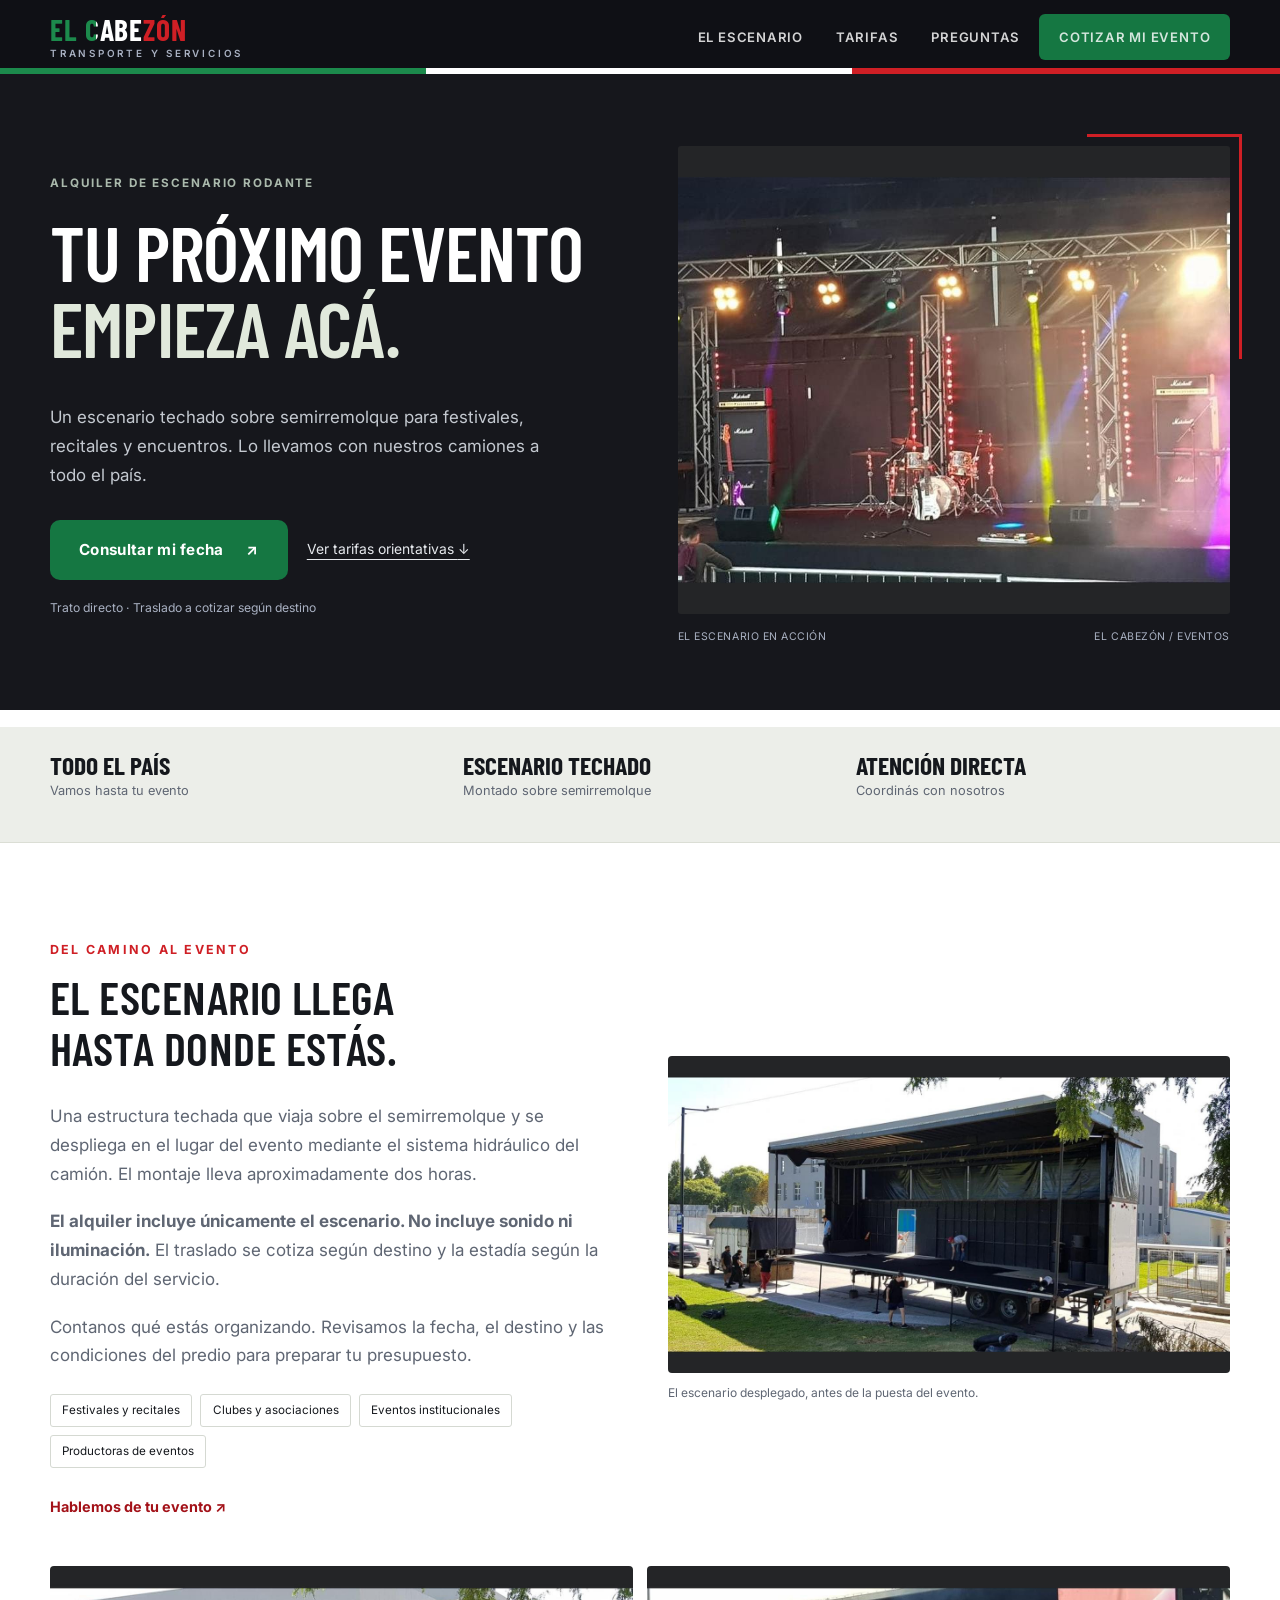
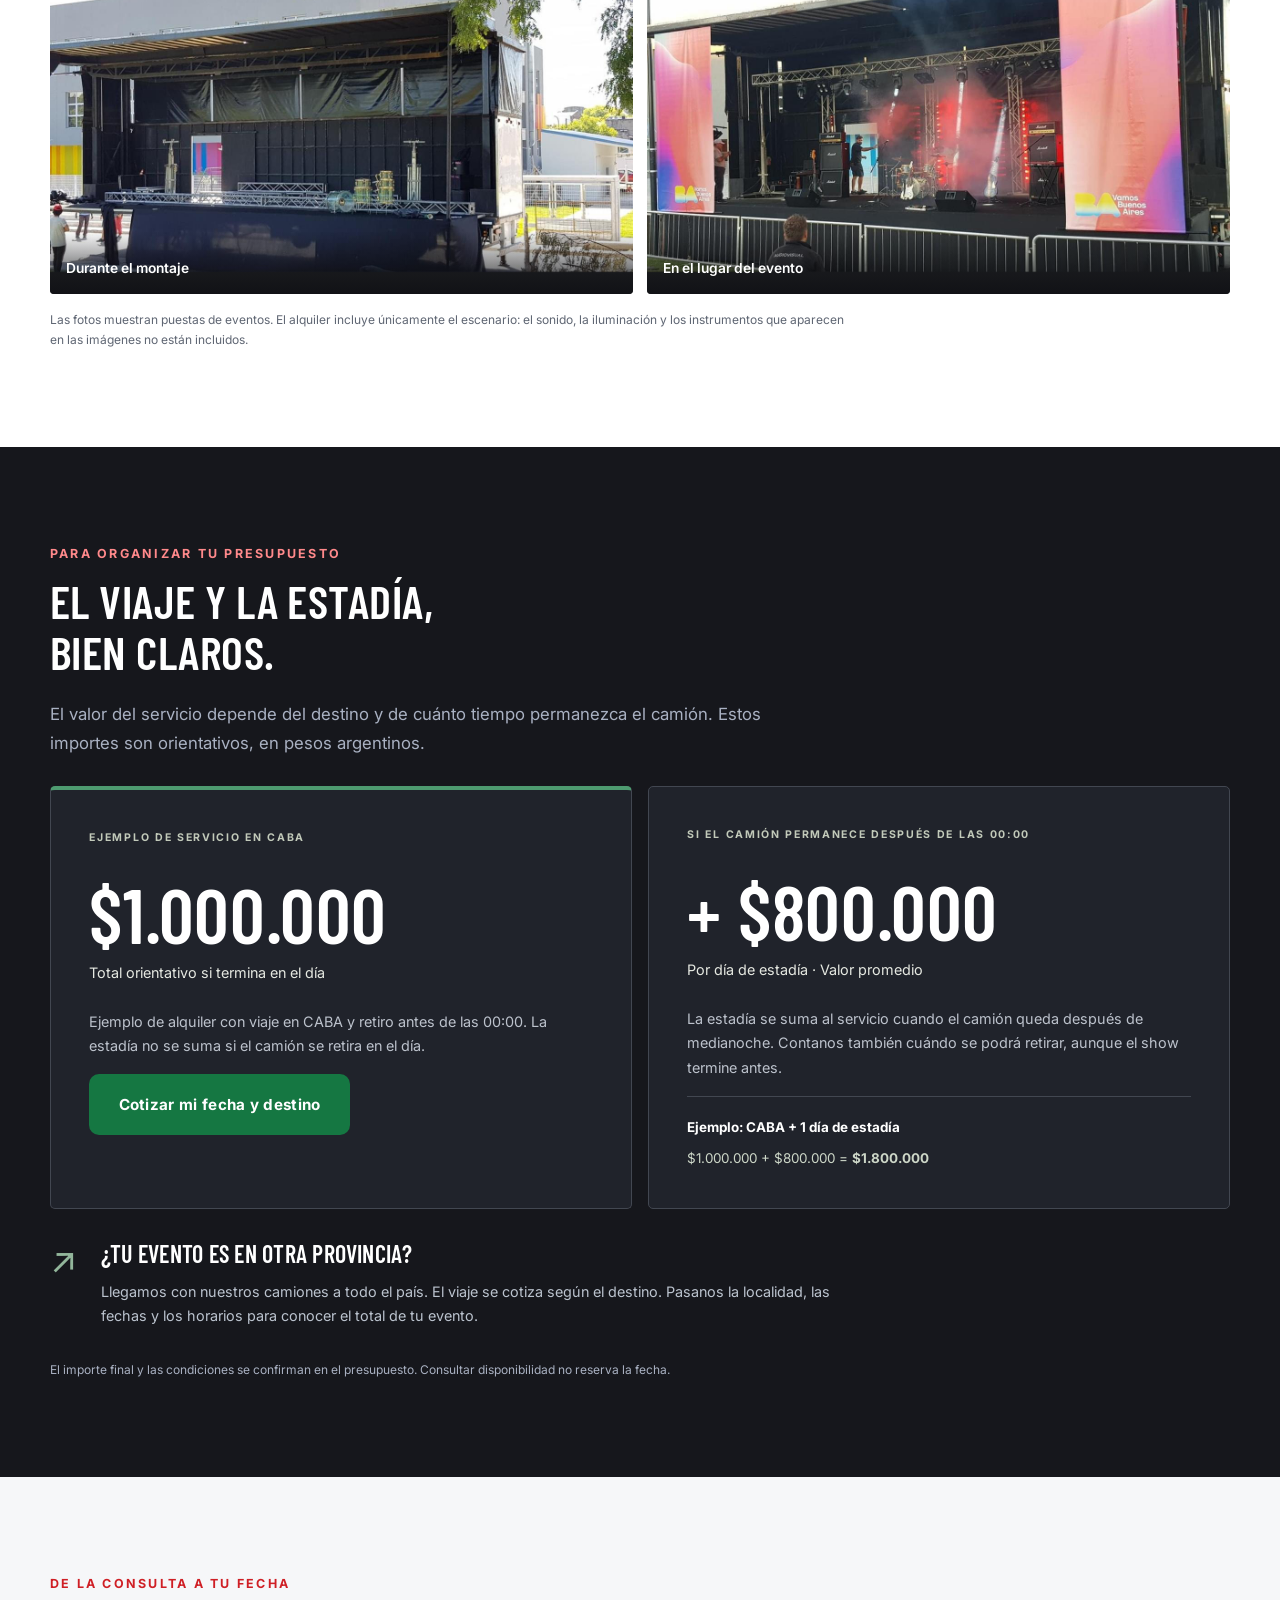
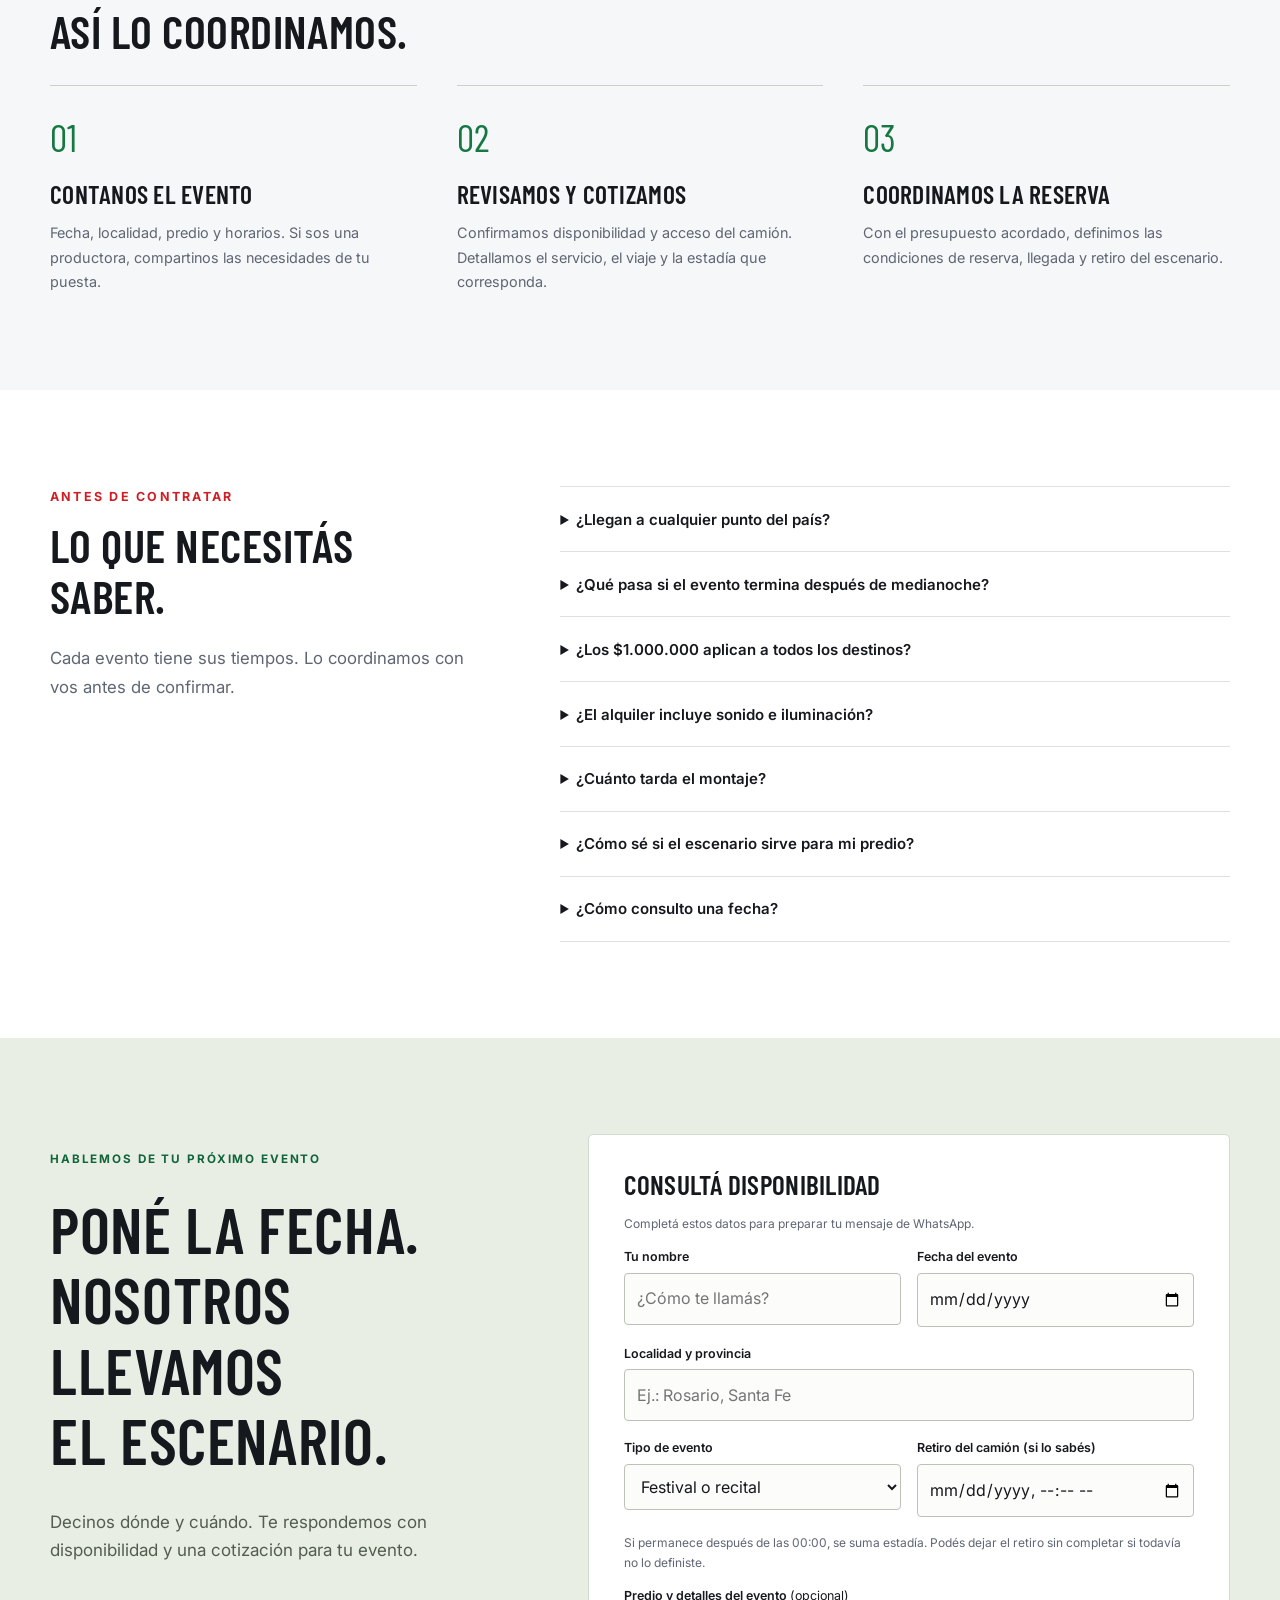
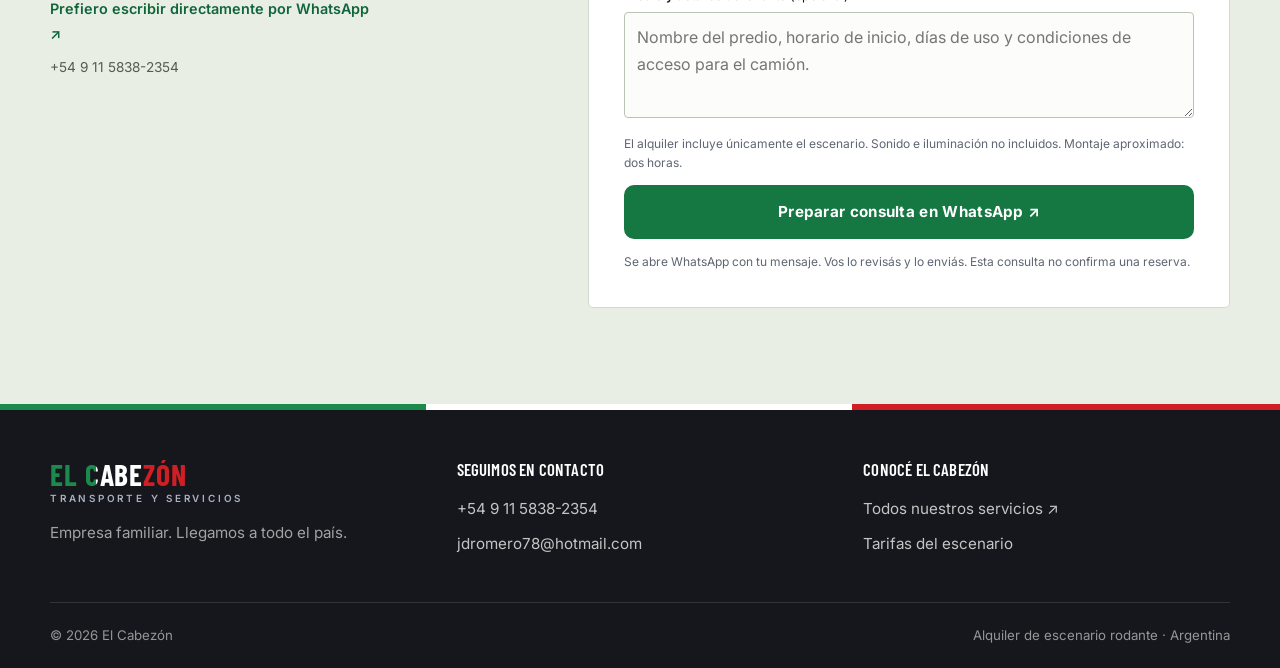
==== alquiler-escenario.html @ f66027d2 "Publica landing de alquiler de escenario y marca para perfiles" ====
<!DOCTYPE html>
<html lang="es-AR">
<head>
    <meta charset="UTF-8">
    <meta name="viewport" content="width=device-width, initial-scale=1">
    <title>Alquiler de escenario rodante para eventos | El Cabezón</title>
    <meta name="description" content="Alquilá un escenario rodante techado para tu evento. Llegamos con nuestros camiones a todo el país. Consultá fechas, traslado y estadía con El Cabezón.">
    <meta name="theme-color" content="#16171c">
    <link rel="canonical" href="https://patriagrande-tech.github.io/elcabezon/alquiler-escenario.html">
    <meta property="og:type" content="website">
    <meta property="og:site_name" content="El Cabezón">
    <meta property="og:title" content="Un escenario para tu próximo evento | El Cabezón">
    <meta property="og:description" content="Escenario rodante techado. Llegamos a todo el país. Consultá disponibilidad y cotizá tu fecha.">
    <meta property="og:url" content="https://patriagrande-tech.github.io/elcabezon/alquiler-escenario.html">
    <meta property="og:image" content="https://patriagrande-tech.github.io/elcabezon/imag/escenario-luces.jpg">
    <meta property="og:image:alt" content="Escenario de El Cabezón montado para un show">
    <meta property="og:locale" content="es_AR">
    <link rel="icon" type="image/svg+xml" href="imag/favicon.svg">
    <link rel="preconnect" href="https://fonts.googleapis.com">
    <link rel="preconnect" href="https://fonts.gstatic.com" crossorigin>
    <link href="https://fonts.googleapis.com/css2?family=Barlow+Condensed:wght@500;600;700&family=Inter:wght@400;600;700&display=swap" rel="stylesheet">
    <link rel="stylesheet" href="css/estilos.css">
    <link rel="stylesheet" href="css/escenario.css">
    <script src="js/sitio.js" defer></script>
    <script src="js/escenario.js" defer></script>
</head>
<body class="landing-escenario">
<a class="saltar" href="#contenido">Saltar al contenido</a>
<header class="cabecera">
    <div class="contenedor">
        <a class="logo" href="index.html" aria-label="El Cabezón, inicio">
            <span class="marca">El Cabez<span>ó</span>n</span>
            <span class="rubro">Transporte y servicios</span>
        </a>
        <button class="hamburguesa" type="button" aria-label="Abrir menú" aria-expanded="false" aria-controls="navegacion"><span></span><span></span><span></span></button>
        <nav class="nav" id="navegacion" aria-label="Navegación del escenario">
            <a href="#escenario">El escenario</a>
            <a href="#tarifas">Tarifas</a>
            <a href="#preguntas">Preguntas</a>
            <a class="boton boton--verde" href="#cotizar">Cotizar mi evento</a>
        </nav>
    </div>
</header>
<main id="contenido">
    <section class="escenario-hero">
        <div class="contenedor hero-grilla">
            <div class="hero-texto">
                <span class="etiqueta">Alquiler de escenario rodante</span>
                <h1>Tu próximo evento<br><em>empieza acá.</em></h1>
                <p class="hero-bajada">Un escenario techado sobre semirremolque para festivales, recitales y encuentros. Lo llevamos con nuestros camiones a todo el país.</p>
                <div class="hero-acciones">
                    <a class="boton boton--verde" href="#cotizar">Consultar mi fecha <span aria-hidden="true">↗</span></a>
                    <a class="enlace-claro" href="#tarifas">Ver tarifas orientativas <span aria-hidden="true">↓</span></a>
                </div>
                <p class="hero-nota">Trato directo · Traslado a cotizar según destino</p>
            </div>
            <figure class="hero-foto">
                <img src="imag/escenario-luces.jpg" width="1280" height="720" alt="Escenario de El Cabezón con la puesta de luces e instrumentos de un evento" fetchpriority="high">
                <figcaption><span>El escenario en acción</span><span>El Cabezón / Eventos</span></figcaption>
            </figure>
        </div>
    </section>
    <div class="banda-datos">
        <ul class="contenedor"><li><strong>Todo el país</strong><span>Vamos hasta tu evento</span></li><li><strong>Escenario techado</strong><span>Montado sobre semirremolque</span></li><li><strong>Atención directa</strong><span>Coordinás con nosotros</span></li></ul>
    </div>

    <section class="seccion" id="escenario">
        <div class="contenedor">
            <div class="dos_columnas">
                <div class="texto_largo">
                    <div class="encabezado_seccion"><span class="volanta">Del camino al evento</span><h2>El escenario llega<br>hasta donde estás.</h2></div>
                    <p>Una estructura techada que viaja sobre el semirremolque y se despliega en el lugar del evento mediante el sistema hidráulico del camión. El montaje lleva aproximadamente dos horas.</p>
                    <p><strong>El alquiler incluye únicamente el escenario. No incluye sonido ni iluminación.</strong> El traslado se cotiza según destino y la estadía según la duración del servicio.</p>
                    <p>Contanos qué estás organizando. Revisamos la fecha, el destino y las condiciones del predio para preparar tu presupuesto.</p>
                    <ul class="usos" aria-label="Tipos de eventos"><li>Festivales y recitales</li><li>Clubes y asociaciones</li><li>Eventos institucionales</li><li>Productoras de eventos</li></ul>
                    <a class="enlace-texto" href="#cotizar">Hablemos de tu evento <span aria-hidden="true">↗</span></a>
                </div>
                <figure class="foto-despliegue"><img src="imag/escenario-despliegue.jpg" width="1280" height="720" loading="lazy" alt="Semirremolque desplegado como escenario techado en un predio"><figcaption>El escenario desplegado, antes de la puesta del evento.</figcaption></figure>
            </div>
            <div class="galeria galeria-escenario">
                <figure><img src="imag/escenario-montado.jpg" width="1280" height="720" loading="lazy" alt="Montaje del escenario rodante en un predio"><figcaption>Durante el montaje</figcaption></figure>
                <figure><img src="imag/escenario-evento.jpg" width="1280" height="720" loading="lazy" alt="Escenario de El Cabezón en un evento"><figcaption>En el lugar del evento</figcaption></figure>
            </div>
            <p class="nota-fotos">Las fotos muestran puestas de eventos. El alquiler incluye únicamente el escenario: el sonido, la iluminación y los instrumentos que aparecen en las imágenes no están incluidos.</p>
        </div>
    </section>

    <section class="seccion seccion--oscura" id="tarifas">
        <div class="contenedor">
            <div class="encabezado_seccion"><span class="volanta">Para organizar tu presupuesto</span><h2>El viaje y la estadía,<br>bien claros.</h2><p>El valor del servicio depende del destino y de cuánto tiempo permanezca el camión. Estos importes son orientativos, en pesos argentinos.</p></div>
            <div class="tarifas-grilla">
                <article class="tarifa tarifa-principal">
                    <span class="etiqueta">Ejemplo de servicio en CABA</span><h3 class="precio">$1.000.000</h3><p class="precio-unidad">Total orientativo si termina en el día</p>
                    <p>Ejemplo de alquiler con viaje en CABA y retiro antes de las 00:00. La estadía no se suma si el camión se retira en el día.</p>
                    <a class="boton boton--verde" href="#cotizar">Cotizar mi fecha y destino</a>
                </article>
                <article class="tarifa">
                    <span class="etiqueta">Si el camión permanece después de las 00:00</span><h3 class="precio">+ $800.000</h3><p class="precio-unidad">Por día de estadía · Valor promedio</p>
                    <p>La estadía se suma al servicio cuando el camión queda después de medianoche. Contanos también cuándo se podrá retirar, aunque el show termine antes.</p>
                    <div class="ejemplo-precio"><strong>Ejemplo: CABA + 1 día de estadía</strong><span>$1.000.000 + $800.000 = <b>$1.800.000</b></span></div>
                </article>
            </div>
            <div class="nota-destino"><span class="numero-ruta" aria-hidden="true">↗</span><div><h3>¿Tu evento es en otra provincia?</h3><p>Llegamos con nuestros camiones a todo el país. El viaje se cotiza según el destino. Pasanos la localidad, las fechas y los horarios para conocer el total de tu evento.</p></div></div>
            <p class="nota-tarifa">El importe final y las condiciones se confirman en el presupuesto. Consultar disponibilidad no reserva la fecha.</p>
        </div>
    </section>

    <section class="seccion seccion--gris">
        <div class="contenedor">
            <div class="encabezado_seccion"><span class="volanta">De la consulta a tu fecha</span><h2>Así lo coordinamos.</h2></div>
            <ol class="pasos"><li><span aria-hidden="true">01</span><h3>Contanos el evento</h3><p>Fecha, localidad, predio y horarios. Si sos una productora, compartinos las necesidades de tu puesta.</p></li><li><span aria-hidden="true">02</span><h3>Revisamos y cotizamos</h3><p>Confirmamos disponibilidad y acceso del camión. Detallamos el servicio, el viaje y la estadía que corresponda.</p></li><li><span aria-hidden="true">03</span><h3>Coordinamos la reserva</h3><p>Con el presupuesto acordado, definimos las condiciones de reserva, llegada y retiro del escenario.</p></li></ol>
        </div>
    </section>

    <section class="seccion" id="preguntas">
        <div class="contenedor preguntas-grilla">
            <div class="encabezado_seccion"><span class="volanta">Antes de contratar</span><h2>Lo que necesitás<br>saber.</h2><p>Cada evento tiene sus tiempos. Lo coordinamos con vos antes de confirmar.</p></div>
            <div class="preguntas">
                <details><summary>¿Llegan a cualquier punto del país?</summary><p>Sí, trasladamos el escenario con nuestros camiones a todo el país. Cotizamos el viaje según el destino y revisamos el acceso y el espacio disponible en el predio.</p></details>
                <details><summary>¿Qué pasa si el evento termina después de medianoche?</summary><p>Si el camión permanece después de las 00:00, se suma estadía: el valor promedio es de $800.000 por día. Para cotizar tomamos en cuenta cuándo podrá retirarse el camión, además del horario del evento.</p></details>
                <details><summary>¿Los $1.000.000 aplican a todos los destinos?</summary><p>No. Es un ejemplo orientativo del servicio total en CABA, si termina en el día. Para otros destinos cotizamos el viaje. El importe final se confirma para cada evento.</p></details>
                <details><summary>¿El alquiler incluye sonido e iluminación?</summary><p>No. El alquiler incluye únicamente el escenario. El sonido y la iluminación deben ser provistos por la organización del evento o por sus proveedores.</p></details>
                <details><summary>¿Cuánto tarda el montaje?</summary><p>Aproximadamente dos horas. El escenario se despliega mediante el sistema hidráulico del camión. Coordinamos el horario de llegada para contar con ese tiempo antes del evento.</p></details>
                <details><summary>¿Cómo sé si el escenario sirve para mi predio?</summary><p>Envianos la ubicación, fotos del acceso y el espacio disponible. Consultanos las medidas y los requisitos técnicos para revisar juntos si se adapta a tu evento.</p></details>
                <details><summary>¿Cómo consulto una fecha?</summary><p>Completá los datos de abajo o escribinos por WhatsApp. Revisamos disponibilidad y te pasamos un presupuesto. La reserva y sus condiciones se coordinan directamente con nosotros.</p></details>
            </div>
        </div>
    </section>

    <section class="seccion consulta-seccion" id="cotizar">
        <div class="contenedor consulta-grilla">
            <div class="consulta-texto"><span class="etiqueta">Hablemos de tu próximo evento</span><h2>Poné la fecha.<br>Nosotros llevamos<br>el escenario.</h2><p>Decinos dónde y cuándo. Te respondemos con disponibilidad y una cotización para tu evento.</p><a class="contacto-directo" href="https://wa.me/5491158382354?text=Hola%2C%20quiero%20cotizar%20el%20escenario%20rodante.%20Mi%20evento%20es%20en%3A%20%0AFecha%3A%20%0AHorario%20de%20retiro%3A%20" target="_blank" rel="noopener">Prefiero escribir directamente por WhatsApp ↗</a><a class="telefono-directo" href="tel:+5491158382354">+54 9 11 5838-2354</a></div>
            <form class="consulta-form" id="consulta-escenario" action="https://wa.me/5491158382354" method="get" target="_blank" rel="noopener">
                <h3>Consultá disponibilidad</h3><p class="ayuda-form">Completá estos datos para preparar tu mensaje de WhatsApp.</p>
                <div class="form-filas"><label>Tu nombre<input name="nombre" autocomplete="name" maxlength="100" required placeholder="¿Cómo te llamás?"></label><label>Fecha del evento<input type="date" name="fecha" required></label></div>
                <label>Localidad y provincia<input name="lugar" autocomplete="off" maxlength="180" required placeholder="Ej.: Rosario, Santa Fe"></label>
                <div class="form-filas"><label>Tipo de evento<select name="tipo"><option>Festival o recital</option><option>Evento de club o asociación</option><option>Evento institucional</option><option>Producción para un cliente</option><option>Otro evento</option></select></label><label>Retiro del camión (si lo sabés)<input type="datetime-local" name="retiro" aria-describedby="ayuda-retiro"></label></div>
                <p class="ayuda-form" id="ayuda-retiro">Si permanece después de las 00:00, se suma estadía. Podés dejar el retiro sin completar si todavía no lo definiste.</p>
                <label>Predio y detalles del evento <span class="opcional">(opcional)</span><textarea name="detalle" rows="3" maxlength="1500" placeholder="Nombre del predio, horario de inicio, días de uso y condiciones de acceso para el camión."></textarea></label>
                <p class="ayuda-form">El alquiler incluye únicamente el escenario. Sonido e iluminación no incluidos. Montaje aproximado: dos horas.</p>
                <button class="boton boton--verde" type="submit">Preparar consulta en WhatsApp ↗</button>
                <p class="nota-envio">Se abre WhatsApp con tu mensaje. Vos lo revisás y lo enviás. Esta consulta no confirma una reserva.</p>
                <noscript><p>Para preparar el mensaje necesitás JavaScript. También podés <a href="https://wa.me/5491158382354">escribirnos directamente por WhatsApp</a>.</p></noscript>
            </form>
        </div>
    </section>
</main>
<footer class="pie"><div class="contenedor"><div class="pie_grilla"><div><a class="logo" href="index.html"><span class="marca">El Cabez<span>ó</span>n</span><span class="rubro">Transporte y servicios</span></a><p>Empresa familiar. Llegamos a todo el país.</p></div><div><h4>Seguimos en contacto</h4><ul><li><a href="tel:+5491158382354">+54 9 11 5838-2354</a></li><li><a href="mailto:jdromero78@hotmail.com">jdromero78@hotmail.com</a></li></ul></div><div><h4>Conocé El Cabezón</h4><ul><li><a href="index.html">Todos nuestros servicios ↗</a></li><li><a href="#tarifas">Tarifas del escenario</a></li></ul></div></div><div class="pie_barra"><span>© 2026 El Cabezón</span><span>Alquiler de escenario rodante · Argentina</span></div></div></footer>
<a class="consulta-movil" href="#cotizar">Consultar fecha y presupuesto <span aria-hidden="true">↗</span></a>
</body>
</html>
---- css/estilos.css ----
/* ===========================================================================
   EL CABEZÓN - Sistema de diseño
   Basado en el de El Lucero del Sur, con identidad propia: los colores del
   auto con el que los tíos corrían en el Turismo Carretera — rojo, blanco y
   verde — sobre carbón/asfalto. La franja tricolor es el guiño a la livery.
   Escrito mobile-first: lo que ves primero es lo que se ve en el celular.
   =========================================================================== */

:root {
    --carbon-900: #16171c;
    --carbon-800: #1f212a;
    --carbon-700: #2c2f3b;

    --rojo:     #cf1f25;
    --rojo-osc: #a31219;
    --verde:     #1c8a4c;
    --verde-osc: #10653a;

    --gris-050: #f6f7f9;
    --gris-100: #e9ebee;
    --gris-300: #c4c9d0;
    --gris-600: #5f6673;
    --gris-900: #15181d;

    --claro-300: #a9b1c2;   /* texto secundario sobre fondo oscuro */
    --blanco: #ffffff;

    --ancho: 1180px;
    --radio: 10px;
    --sombra: 0 10px 30px rgba(15, 16, 20, 0.12);
    --sombra-fuerte: 0 18px 50px rgba(15, 16, 20, 0.28);

    --header-alto: 74px;

    /* Como la livery del auto: verde a la izquierda, blanco al medio, rojo a la derecha */
    --tricolor: linear-gradient(90deg, var(--verde) 0 33.3%, var(--blanco) 33.3% 66.6%, var(--rojo) 66.6% 100%);
    /* La misma livery para barras verticales: verde arriba, rojo abajo */
    --tricolor-vert: linear-gradient(180deg, var(--verde) 0 33.3%, var(--blanco) 33.3% 66.6%, var(--rojo) 66.6% 100%);

    --titulo: "Barlow Condensed", "Arial Narrow", Impact, sans-serif;
    --texto: "Inter", "Segoe UI", Roboto, "Helvetica Neue", Arial, sans-serif;
}

*, *::before, *::after { box-sizing: border-box; }

html { scroll-behavior: smooth; }

body {
    margin: 0;
    font-family: var(--texto);
    font-size: 17px;
    line-height: 1.7;
    color: var(--gris-900);
    background: var(--blanco);
    -webkit-font-smoothing: antialiased;
    overflow-x: hidden;
}

img { max-width: 100%; height: auto; display: block; }

a { color: var(--rojo-osc); text-decoration: none; }
a:hover { color: var(--rojo); }

h1, h2, h3, h4 {
    font-family: var(--titulo);
    font-weight: 600;
    line-height: 1.1;
    letter-spacing: 0.01em;
    margin: 0 0 0.5em 0;
    text-transform: uppercase;
}
h1 { font-size: clamp(2.4rem, 7vw, 4.2rem); }
h2 { font-size: clamp(1.9rem, 4.5vw, 2.9rem); }
h3 { font-size: clamp(1.3rem, 2.6vw, 1.6rem); }

p { margin: 0 0 1.1em 0; }

/* --- Utilidades ----------------------------------------------------------- */

.contenedor {
    width: min(100% - 2.5rem, var(--ancho));
    margin-inline: auto;
}

.seccion { padding: clamp(3.5rem, 8vw, 6rem) 0; }
.seccion--gris   { background: var(--gris-050); }
.seccion--oscura { background: var(--carbon-900); color: var(--blanco); }
.seccion--oscura h2, .seccion--oscura h3 { color: var(--blanco); }

.encabezado_seccion { max-width: 720px; margin-bottom: 2.8rem; }
.encabezado_seccion .volanta {
    display: block;
    font-family: var(--texto);
    font-size: 0.78rem;
    font-weight: 700;
    letter-spacing: 0.18em;
    text-transform: uppercase;
    color: var(--rojo);
    margin-bottom: 0.7rem;
}
.encabezado_seccion p { color: var(--gris-600); font-size: 1.05rem; margin-bottom: 0; }
.seccion--oscura .encabezado_seccion p { color: var(--claro-300); }

/* --- Botones -------------------------------------------------------------- */

.boton {
    display: inline-flex;
    align-items: center;
    justify-content: center;
    gap: 0.5rem;
    padding: 0.95rem 1.7rem;
    border: 2px solid transparent;
    border-radius: var(--radio);
    font-family: var(--texto);
    font-size: 0.95rem;
    font-weight: 700;
    letter-spacing: 0.02em;
    cursor: pointer;
    transition: transform 0.15s ease, background-color 0.15s ease, color 0.15s ease;
}
.boton:hover { transform: translateY(-2px); }
.boton--rojo { background: var(--rojo); color: var(--blanco); }
.boton--rojo:hover { background: var(--rojo-osc); color: var(--blanco); }
.boton--verde { background: var(--verde); color: var(--blanco); }
.boton--verde:hover { background: var(--verde-osc); color: var(--blanco); }
.boton--linea { border-color: currentColor; color: var(--blanco); }
.boton--linea:hover { background: rgba(255, 255, 255, 0.14); color: var(--blanco); }
.boton svg { width: 20px; height: 20px; fill: currentColor; }

/* ===========================================================================
   CABECERA
   =========================================================================== */

.cabecera {
    position: fixed;
    inset: 0 0 auto 0;
    z-index: 100;
    height: var(--header-alto);
    display: flex;
    align-items: center;
    background: rgba(15, 16, 20, 0.85);
    backdrop-filter: blur(10px);
    transition: background-color 0.25s ease;
}
/* La franja tricolor de la livery del TC, bien abajo de la cabecera */
.cabecera::after {
    content: "";
    position: absolute;
    inset: auto 0 0 0;
    height: 6px;
    background: var(--tricolor);
}
.cabecera.solida { background: var(--carbon-900); }

.cabecera .contenedor {
    display: flex;
    align-items: center;
    justify-content: space-between;
    gap: 1rem;
}

/* Logo tipografico: hasta que haya un logo de verdad, la marca es texto */
.logo {
    display: flex;
    flex-direction: column;
    /* Sin esto, la marca se estira al ancho del rotulo de abajo y el
       degradado tricolor queda corrido respecto de las letras */
    align-items: flex-start;
    line-height: 1;
}
.logo .marca {
    font-family: var(--titulo);
    font-size: 1.85rem;
    font-weight: 700;
    letter-spacing: 0.03em;
    text-transform: uppercase;
    color: var(--blanco);
}
.logo .marca span { color: var(--verde); }
/* La marca pintada con la livery, igual que el titulo de la portada */
@supports ((-webkit-background-clip: text) or (background-clip: text)) {
    .logo .marca {
        display: inline-block;
        background: var(--tricolor);
        -webkit-background-clip: text;
        background-clip: text;
        color: transparent;
    }
    .logo .marca span { color: inherit; }
}
.logo .rubro {
    font-size: 0.62rem;
    font-weight: 600;
    letter-spacing: 0.28em;
    text-transform: uppercase;
    color: var(--claro-300);
    margin-top: 0.3rem;
}

.nav { display: flex; align-items: center; gap: 0.35rem; }
.nav a {
    padding: 0.55rem 0.85rem;
    border-radius: 6px;
    font-size: 0.82rem;
    font-weight: 600;
    letter-spacing: 0.06em;
    text-transform: uppercase;
    color: rgba(255, 255, 255, 0.82);
    white-space: nowrap;
}
.nav a:hover { color: var(--blanco); background: rgba(255, 255, 255, 0.1); }
.nav .boton { padding: 0.6rem 1.1rem; font-size: 0.82rem; }

.hamburguesa {
    display: grid;
    place-content: center;
    gap: 5px;
    width: 44px;
    height: 44px;
    padding: 0;
    background: transparent;
    border: 1px solid rgba(255, 255, 255, 0.35);
    border-radius: 8px;
    cursor: pointer;
}
.hamburguesa span {
    display: block;
    width: 20px;
    height: 2px;
    background: var(--blanco);
    transition: transform 0.2s ease, opacity 0.2s ease;
}
.hamburguesa[aria-expanded="true"] span:nth-child(1) { transform: translateY(7px) rotate(45deg); }
.hamburguesa[aria-expanded="true"] span:nth-child(2) { opacity: 0; }
.hamburguesa[aria-expanded="true"] span:nth-child(3) { transform: translateY(-7px) rotate(-45deg); }

/* Menu desplegado en celular */
@media (max-width: 900px) {
    .nav {
        position: fixed;
        inset: var(--header-alto) 0 auto 0;
        flex-direction: column;
        align-items: stretch;
        gap: 0;
        padding: 1rem 1.25rem 1.6rem;
        background: var(--carbon-900);
        border-bottom: 1px solid rgba(255, 255, 255, 0.1);
        transform: translateY(-120%);
        transition: transform 0.28s ease;
    }
    .nav.abierto { transform: translateY(0); }
    .nav a { padding: 0.9rem 0.6rem; font-size: 0.95rem; border-bottom: 1px solid rgba(255, 255, 255, 0.08); }
    .nav .boton { margin-top: 1rem; }
}
@media (min-width: 901px) {
    .hamburguesa { display: none; }
}

/* ===========================================================================
   PORTADA
   =========================================================================== */

.portada {
    position: relative;
    min-height: min(88vh, 780px);
    display: flex;
    align-items: center;
    padding-top: calc(var(--header-alto) + 3rem);
    padding-bottom: 3.5rem;
    background: var(--carbon-900) center / cover no-repeat;
    color: var(--blanco);
    isolation: isolate;
}
.portada::after {
    content: "";
    position: absolute;
    inset: 0;
    z-index: -1;
    background: linear-gradient(
        100deg,
        rgba(15, 16, 20, 0.82) 0%,
        rgba(15, 16, 20, 0.5) 45%,
        rgba(15, 16, 20, 0.2) 100%);
}

/* Portada general de marca: sin foto de un servicio puntual, para que ningun
   rubro se coma a los otros. Fondo asfalto y tipografia grande. */
.portada--marca {
    min-height: 0;
    padding-top: calc(var(--header-alto) + 2.5rem);
    padding-bottom: clamp(3rem, 6vw, 4.5rem);
    background: linear-gradient(160deg, var(--carbon-700), var(--carbon-900) 65%);
    text-align: center;
}
/* El tridente de fotos adentro de la portada: las fotos pesan mas que el nombre */
.portada--marca .grilla_servicios {
    margin-top: clamp(2.2rem, 4.5vw, 3rem);
    text-align: left;
}
.portada--marca .servicio { min-height: 300px; }
.portada--marca::after { content: none; }
.portada--marca .volanta {
    display: block;
    font-size: 0.82rem;
    font-weight: 700;
    letter-spacing: 0.24em;
    text-transform: uppercase;
    color: var(--claro-300);
    margin-bottom: 0.7rem;
}
.portada--marca h1 {
    font-size: clamp(2.6rem, 7vw, 4.2rem);
    color: var(--blanco);
    margin-bottom: 0.4rem;
}
/* El titulo es un eslogan en blanco: la marca tricolor vive en la cabecera
   y no se repite aca (a Federico le resultaba repetitivo) */
.portada--marca h1 { max-width: 18ch; margin-inline: auto; }
.portada--marca .bajada {
    max-width: 56ch;
    margin: 0 auto 1.6rem;
    font-size: clamp(1rem, 2.2vw, 1.2rem);
    color: var(--claro-300);
}
.portada--marca .acciones { display: flex; flex-wrap: wrap; justify-content: center; gap: 0.9rem; }

/* --- Tarjetas de servicios (la home general) ------------------------------ */

.grilla_servicios {
    display: grid;
    grid-template-columns: repeat(auto-fit, minmax(260px, 1fr));
    gap: 1.4rem;
}
.servicio {
    position: relative;
    display: block;
    min-height: 340px;
    border-radius: var(--radio);
    overflow: hidden;
    background: var(--carbon-800) center / cover no-repeat;
    color: var(--blanco);
    box-shadow: var(--sombra);
}
.servicio::after {
    content: "";
    position: absolute;
    inset: 0;
    background: linear-gradient(to top, rgba(15, 16, 20, 0.94) 12%, rgba(15, 16, 20, 0.15) 75%);
    transition: background 0.25s ease;
}
.servicio:hover::after {
    background: linear-gradient(to top, rgba(15, 16, 20, 0.97) 25%, rgba(44, 47, 59, 0.45) 100%);
}
.servicio .texto {
    position: absolute;
    inset: auto 0 0 0;
    z-index: 2;
    padding: 1.4rem 1.5rem;
}
.servicio h3 { margin-bottom: 0.25rem; color: var(--blanco); }
.servicio p {
    margin: 0 0 0.6rem;
    font-size: 0.92rem;
    line-height: 1.5;
    color: rgba(255, 255, 255, 0.82);
}
.servicio .accion { font-size: 0.88rem; font-weight: 700; color: var(--blanco); }
/* La barra lateral tricolor, como la livery, aparece al pasar el mouse */
.servicio .marca_lateral {
    position: absolute;
    left: 0;
    top: 0;
    bottom: 0;
    width: 5px;
    z-index: 2;
    background: var(--tricolor-vert);
    transform: scaleY(0);
    transform-origin: bottom;
    transition: transform 0.28s ease;
}
.servicio:hover .marca_lateral { transform: scaleY(1); }

/* Panel blanco con tipografia oscura, para que el texto no pelee con la foto */
.panel {
    position: relative;
    overflow: hidden;
    max-width: 640px;
    padding: clamp(1.8rem, 4vw, 2.8rem);
    background: rgba(255, 255, 255, 0.96);
    border-radius: var(--radio);
    box-shadow: var(--sombra-fuerte);
    color: var(--gris-900);
}
.panel::before {
    content: "";
    position: absolute;
    inset: 0 0 auto 0;
    height: 6px;
    background: var(--tricolor);
}
.panel .volanta {
    display: block;
    font-size: 0.78rem;
    font-weight: 700;
    letter-spacing: 0.2em;
    text-transform: uppercase;
    color: var(--rojo);
    margin-bottom: 0.8rem;
}
.panel h1 { color: var(--carbon-900); margin-bottom: 0.6rem; }
.panel .bajada { color: var(--gris-600); margin-bottom: 1.8rem; font-size: clamp(1rem, 2.2vw, 1.15rem); }
.panel .acciones { display: flex; flex-wrap: wrap; gap: 0.9rem; }

/* --- Barra de servicios (debajo de la portada) ---------------------------- */

.cifras {
    background: var(--blanco);
    border-bottom: 1px solid var(--gris-100);
}
.cifras ul {
    display: grid;
    grid-template-columns: 1fr;
    list-style: none;
    margin: 0;
    padding: 0;
}
.cifras li {
    padding: 1.9rem 1rem;
    text-align: center;
    border-bottom: 1px solid var(--gris-100);
}
.cifras li:last-child { border-bottom: 0; }
.cifras .dato {
    display: block;
    font-family: var(--titulo);
    font-size: clamp(1.7rem, 4vw, 2.4rem);
    line-height: 1.1;
    text-transform: uppercase;
    color: var(--carbon-700);
}
.cifras .rotulo {
    display: block;
    margin-top: 0.45rem;
    font-size: 0.78rem;
    font-weight: 600;
    letter-spacing: 0.12em;
    text-transform: uppercase;
    color: var(--gris-600);
}
@media (min-width: 720px) {
    .cifras ul { grid-template-columns: repeat(3, 1fr); }
    .cifras li { border-bottom: 0; border-right: 1px solid var(--gris-100); }
    .cifras li:last-child { border-right: 0; }
}

/* ===========================================================================
   BLOQUES DE CONTENIDO
   =========================================================================== */

.dos_columnas {
    display: grid;
    gap: clamp(2rem, 5vw, 3.5rem);
    align-items: center;
}
@media (min-width: 860px) {
    .dos_columnas { grid-template-columns: 1fr 1fr; }
    .dos_columnas--texto_derecha .figura { order: -1; }
}
.dos_columnas .figura {
    border-radius: var(--radio);
    overflow: hidden;
    box-shadow: var(--sombra);
}
.dos_columnas .figura img { width: 100%; height: 100%; object-fit: cover; }

.texto_largo { max-width: 68ch; }
.texto_largo p { color: var(--gris-600); }
.seccion--oscura .texto_largo p { color: rgba(255, 255, 255, 0.82); }

.lista_marcada { list-style: none; margin: 0 0 1.5rem; padding: 0; display: grid; gap: 0.85rem; }
.lista_marcada li {
    position: relative;
    padding-left: 2rem;
    color: var(--gris-600);
}
.lista_marcada li::before {
    content: "";
    position: absolute;
    left: 0;
    top: 0.62em;
    width: 12px;
    height: 2px;
    background: var(--verde);
}
.seccion--oscura .lista_marcada li { color: rgba(255, 255, 255, 0.85); }

/* ===========================================================================
   GALERIA
   =========================================================================== */

.galeria {
    display: grid;
    grid-template-columns: repeat(auto-fit, minmax(240px, 1fr));
    gap: 0.9rem;
}
.galeria figure {
    position: relative;
    margin: 0;
    border-radius: var(--radio);
    overflow: hidden;
    aspect-ratio: 4 / 3;
    background: var(--carbon-800);
}
.galeria img {
    width: 100%;
    height: 100%;
    object-fit: cover;
    transition: transform 0.5s ease;
}
.galeria figure:hover img { transform: scale(1.06); }
.galeria figcaption {
    position: absolute;
    inset: auto 0 0 0;
    padding: 1.6rem 1rem 0.85rem;
    font-size: 0.86rem;
    font-weight: 600;
    color: var(--blanco);
    background: linear-gradient(to top, rgba(15, 16, 20, 0.9), transparent);
}
.galeria .ancha { grid-column: span 2; aspect-ratio: 16 / 9; }
.galeria .alta  { aspect-ratio: 3 / 4; }
@media (max-width: 560px) { .galeria .ancha { grid-column: span 1; aspect-ratio: 4 / 3; } }

/* ===========================================================================
   FRANJA DE CONTACTO
   =========================================================================== */

.franja_cta {
    background: linear-gradient(120deg, var(--verde-osc), var(--carbon-900) 80%);
    color: var(--blanco);
    text-align: center;
}
.franja_cta h2 { margin-bottom: 0.6rem; }
.franja_cta p { max-width: 60ch; margin-inline: auto; color: rgba(255, 255, 255, 0.88); }
.franja_cta .acciones {
    display: flex;
    flex-wrap: wrap;
    justify-content: center;
    gap: 0.9rem;
    margin-top: 2rem;
}

/* --- Tarjetas de contacto ------------------------------------------------- */

.grilla_contacto {
    display: grid;
    grid-template-columns: repeat(auto-fit, minmax(250px, 1fr));
    gap: 1.2rem;
}
.via_contacto {
    position: relative;
    overflow: hidden;
    display: flex;
    flex-direction: column;
    gap: 0.35rem;
    padding: 1.6rem;
    background: var(--blanco);
    border: 1px solid var(--gris-100);
    border-radius: var(--radio);
    box-shadow: var(--sombra);
}
.via_contacto::before {
    content: "";
    position: absolute;
    inset: 0 0 auto 0;
    height: 6px;
    background: var(--tricolor);
}
.via_contacto .rotulo {
    font-size: 0.75rem;
    font-weight: 700;
    letter-spacing: 0.16em;
    text-transform: uppercase;
    color: var(--gris-600);
}
.via_contacto .valor {
    font-family: var(--titulo);
    font-size: clamp(1.05rem, 1.5vw, 1.35rem);
    line-height: 1.3;
    color: var(--carbon-900);
    overflow-wrap: anywhere;
}
.via_contacto .pendiente {
    font-size: 0.85rem;
    color: var(--gris-600);
    font-style: italic;
}

/* ===========================================================================
   PIE
   =========================================================================== */

.pie {
    position: relative;
    background: var(--carbon-900);
    color: rgba(255, 255, 255, 0.75);
    padding: clamp(2.5rem, 5vw, 3.5rem) 0 0;
    font-size: 0.95rem;
}
.pie::before {
    content: "";
    position: absolute;
    inset: 0 0 auto 0;
    height: 6px;
    background: var(--tricolor);
}
.pie_grilla {
    display: grid;
    grid-template-columns: repeat(auto-fit, minmax(230px, 1fr));
    gap: 2.5rem;
    padding-bottom: 2.5rem;
}
.pie h4 {
    font-size: 1.05rem;
    color: var(--blanco);
    margin-bottom: 1.1rem;
}
.pie ul { list-style: none; margin: 0; padding: 0; display: grid; gap: 0.6rem; }
.pie a { color: rgba(255, 255, 255, 0.75); }
.pie a:hover { color: var(--rojo); }
.pie .logo { margin-bottom: 1rem; }
.pie p { color: rgba(255, 255, 255, 0.6); }

.pie_barra {
    border-top: 1px solid rgba(255, 255, 255, 0.12);
    padding: 1.3rem 0;
    font-size: 0.83rem;
    color: rgba(255, 255, 255, 0.55);
    display: flex;
    flex-wrap: wrap;
    gap: 0.6rem 1.5rem;
    justify-content: space-between;
}

/* ===========================================================================
   BOTON FLOTANTE DE WHATSAPP
   =========================================================================== */

.wa_flotante {
    position: fixed;
    right: 18px;
    bottom: 18px;
    z-index: 90;
    display: grid;
    place-content: center;
    width: 58px;
    height: 58px;
    border-radius: 50%;
    background: #25d366;
    color: var(--blanco);
    box-shadow: 0 6px 20px rgba(0, 0, 0, 0.3);
    transition: transform 0.18s ease;
}
.wa_flotante:hover { transform: scale(1.09); color: var(--blanco); }
.wa_flotante svg { width: 30px; height: 30px; fill: currentColor; }

/* ===========================================================================
   APARICION AL HACER SCROLL
   =========================================================================== */

.aparece {
    opacity: 0;
    transform: translateY(24px);
    transition: opacity 0.6s ease, transform 0.6s ease;
}
.aparece.visible { opacity: 1; transform: none; }

@media (prefers-reduced-motion: reduce) {
    html { scroll-behavior: auto; }
    *, *::before, *::after { transition: none !important; animation: none !important; }
    .aparece { opacity: 1; transform: none; }
}
---- css/escenario.css ----
/* Landing del escenario: comparte identidad con la página institucional. */
.landing-escenario { --verde: #157742; }
.landing-escenario section[id], .landing-escenario main { scroll-margin-top: calc(var(--header-alto) + 20px); }
.landing-escenario :focus-visible { outline: 3px solid #d94936; outline-offset: 5px; }
.saltar { position: fixed; top: -100px; left: 1rem; z-index: 200; padding: .7rem 1rem; background: white; color: #16171c; }
.saltar:focus { top: 1rem; }
.etiqueta { display: block; font-size: .73rem; font-weight: 700; letter-spacing: .16em; text-transform: uppercase; }
.escenario-hero { padding: calc(var(--header-alto) + 4.5rem) 0 4rem; background: var(--carbon-900); color: white; overflow: hidden; }
.hero-grilla { display: grid; gap: 2.5rem; align-items: center; }
.hero-texto .etiqueta { color: #aab9ac; margin-bottom: 1.3rem; }
.hero-texto h1 { font-size: clamp(3.4rem, 6vw, 5.6rem); line-height: .98; letter-spacing: -.01em; }
.hero-texto h1 em { font-style: normal; color: #e1e9dc; }
.hero-bajada { max-width: 47ch; color: #c4c9d0; font-size: 1.06rem; margin-top: 1.5rem; }
.hero-acciones { display: flex; gap: 1.2rem; flex-wrap: wrap; align-items: center; margin-top: 1.9rem; }
.hero-acciones .boton { gap: 1.4rem; }
.enlace-claro { color: #e6e9ed; font-size: .87rem; text-decoration: underline; text-underline-offset: 5px; }
.enlace-claro:hover { color: white; }
.hero-nota { color: #a9b1c2; font-size: .76rem; margin: 1.1rem 0 0; }
.hero-foto { margin: 0; position: relative; }
.hero-foto::before { content: ''; position: absolute; top: -12px; right: -12px; width: 28%; height: 45%; border-top: 3px solid var(--rojo); border-right: 3px solid var(--rojo); }
.hero-foto img { width: 100%; aspect-ratio: 1.18; object-fit: cover; border-radius: 3px; }
.hero-foto figcaption { display: flex; justify-content: space-between; gap: .5rem; padding-top: .9rem; color: #a9b1c2; font-size: .66rem; letter-spacing: .05em; text-transform: uppercase; }
.banda-datos { background: #eceee9; border-bottom: 1px solid #dbded5; }
.banda-datos ul { display: grid; list-style: none; padding: 0; }
.banda-datos li { padding: 1.4rem 0; display: flex; flex-direction: column; border-bottom: 1px solid #d1d6cc; }
.banda-datos li:last-child { border: 0; }
.banda-datos strong { font-family: var(--titulo); font-size: 1.6rem; text-transform: uppercase; line-height: 1.2; }
.banda-datos span { color: var(--gris-600); font-size: .8rem; }
.landing-escenario .encabezado_seccion { margin-bottom: 1.8rem; }
.usos { display: flex; flex-wrap: wrap; gap: .5rem; list-style: none; padding: 0; margin: 1.5rem 0; }
.usos li { font-size: .73rem; padding: .35rem .7rem; border: 1px solid #d5d9d2; border-radius: 3px; }
.enlace-texto { font-weight: 700; font-size: .9rem; }
.foto-despliegue { margin: 0; }
.foto-despliegue img { border-radius: 4px; }
.foto-despliegue figcaption { font-size: .75rem; color: var(--gris-600); margin-top: .65rem; }
.galeria-escenario { margin-top: 2.8rem; grid-template-columns: repeat(2, minmax(0, 1fr)); }
.galeria-escenario figure { aspect-ratio: 16 / 9; border-radius: 4px; }
.nota-fotos { margin: 1rem 0 0; font-size: .75rem; max-width: 100ch; color: var(--gris-600); }
.landing-escenario .seccion--oscura .volanta { color: #ff898b; }
.tarifas-grilla { display: grid; gap: 1rem; }
.tarifa { padding: clamp(1.5rem, 3vw, 2.5rem); border: 1px solid #424751; border-radius: 5px; background: #20232b; }
.tarifa-principal { border-top: 4px solid #4e9b70; }
.tarifa .etiqueta { color: #c2caba; font-size: .66rem; min-height: 2.5em; }
.tarifa h3.precio { font-family: var(--titulo); font-size: clamp(2.8rem, 6vw, 4.8rem); margin: 1rem 0 0; line-height: 1.1; white-space: nowrap; }
.precio-unidad { color: #e5e8e1; font-size: .9rem; margin: .35rem 0 1.5rem; }
.tarifa p:not(.precio-unidad) { color: #bcc2cc; font-size: .9rem; }
.ejemplo-precio { padding-top: 1.2rem; border-top: 1px solid #424751; font-size: .84rem; }
.ejemplo-precio strong, .ejemplo-precio span { display: block; }
.ejemplo-precio span { margin-top: .5rem; color: #ccd6c7; }
.nota-destino { display: flex; gap: 1.5rem; margin-top: 2rem; align-items: flex-start; }
.numero-ruta { font-size: 2.3rem; color: #92b69b; line-height: 1; }
.nota-destino h3 { font-size: 1.5rem; }
.nota-destino p { color: #bbc3ce; font-size: .9rem; max-width: 82ch; }
.nota-tarifa { color: #a9b1c2; font-size: .75rem; margin: 1rem 0 0; }
.pasos { display: grid; gap: 2rem; padding: 0; list-style: none; margin: 0; }
.pasos li { border-top: 1px solid #ccd1c7; padding-top: 1.2rem; }
.pasos li > span { font-family: var(--titulo); font-size: 2.4rem; color: var(--verde); }
.pasos h3 { margin-top: .6rem; }
.pasos p { color: var(--gris-600); font-size: .9rem; margin: 0; }
.preguntas-grilla { display: grid; gap: 1rem; }
.preguntas details { border-bottom: 1px solid #dce0e5; padding: 1.2rem 0; }
.preguntas details:first-child { border-top: 1px solid #dce0e5; }
.preguntas summary { cursor: pointer; font-weight: 600; font-size: .94rem; padding-right: .6rem; }
.preguntas details p { color: var(--gris-600); font-size: .9rem; margin: 1rem 0 0; }
.consulta-seccion { background: #e9eee5; }
.consulta-grilla { display: grid; gap: 2.5rem; align-items: start; }
.consulta-texto { padding-top: 1rem; }
.consulta-texto .etiqueta { color: var(--verde-osc); margin-bottom: 1.5rem; }
.consulta-texto h2 { font-size: clamp(2.7rem, 5vw, 4rem); }
.consulta-texto p { color: #525d4e; max-width: 38ch; }
.contacto-directo { color: var(--verde-osc); font-size: .9rem; font-weight: 600; display: block; max-width: 36ch; margin-top: 2rem; }
.telefono-directo { display: block; color: #525d4e; font-size: .85rem; margin-top: .6rem; }
.consulta-form { min-width: 0; padding: clamp(1.3rem, 3vw, 2.2rem); border: 1px solid #d2dacc; background: white; border-radius: 5px; }
.consulta-form h3 { font-size: 1.7rem; }
.consulta-form label { display: block; min-width: 0; font-size: .78rem; font-weight: 600; margin-bottom: 1rem; }
.consulta-form input, .consulta-form select, .consulta-form textarea { display: block; width: 100%; min-width: 0; max-width: 100%; font: inherit; font-size: 1rem; font-weight: 400; color: var(--gris-900); background: #fcfcfb; border: 1px solid #bbc3b7; padding: .7rem; margin-top: .35rem; border-radius: 4px; }
.consulta-form textarea { resize: vertical; }
.form-filas { display: grid; gap: 0 1rem; }
.ayuda-form, .nota-envio { font-size: .75rem; color: var(--gris-600); line-height: 1.6; }
.opcional { font-weight: 400; }
.consulta-form .boton { width: 100%; padding-inline: .6rem; }
.nota-envio { margin: .85rem 0 0; }
.consulta-movil { position: fixed; bottom: 0; left: 0; right: 0; z-index: 90; padding: .9rem 1.1rem calc(.9rem + env(safe-area-inset-bottom)); background: var(--verde-osc); color: white; font-size: .85rem; font-weight: 700; display: flex; justify-content: space-between; box-shadow: 0 -3px 15px #0002; }
.consulta-movil:hover { color: white; background: var(--verde); }
.landing-escenario .pie { padding-bottom: 4rem; }
@media (max-width: 900px) {
    .landing-escenario .nav { visibility: hidden; }
    .landing-escenario .nav.abierto { visibility: visible; }
}
@media (min-width: 600px) {
    .form-filas { grid-template-columns: repeat(2, minmax(0, 1fr)); }
    .banda-datos ul { grid-template-columns: repeat(3, 1fr); }
    .banda-datos li { border: 0; padding-inline: 1.2rem; }
    .banda-datos li:first-child { padding-left: 0; }
    .tarifas-grilla { grid-template-columns: repeat(2, minmax(0, 1fr)); }
}
@media (min-width: 901px) {
    .hero-grilla { grid-template-columns: 1.05fr 1fr; gap: 3rem; }
    .pasos { grid-template-columns: repeat(3, minmax(0, 1fr)); gap: 2.5rem; }
    .preguntas-grilla { grid-template-columns: .8fr 1.2fr; gap: 4rem; }
    .consulta-grilla { grid-template-columns: .85fr 1.15fr; gap: 4rem; }
    .consulta-movil { display: none; }
    .landing-escenario .pie { padding-bottom: 0; }
}
@media (max-width: 599px) {
    .escenario-hero { padding-top: calc(var(--header-alto) + 2.5rem); }
    .hero-foto img { aspect-ratio: 16 / 10; }
    .galeria-escenario { grid-template-columns: 1fr; }
    .banda-datos li { flex-direction: row; align-items: center; justify-content: space-between; gap: 1rem; padding-block: 1rem; }
    .banda-datos strong { font-size: 1.3rem; }
    .banda-datos span { font-size: .7rem; text-align: right; }
}
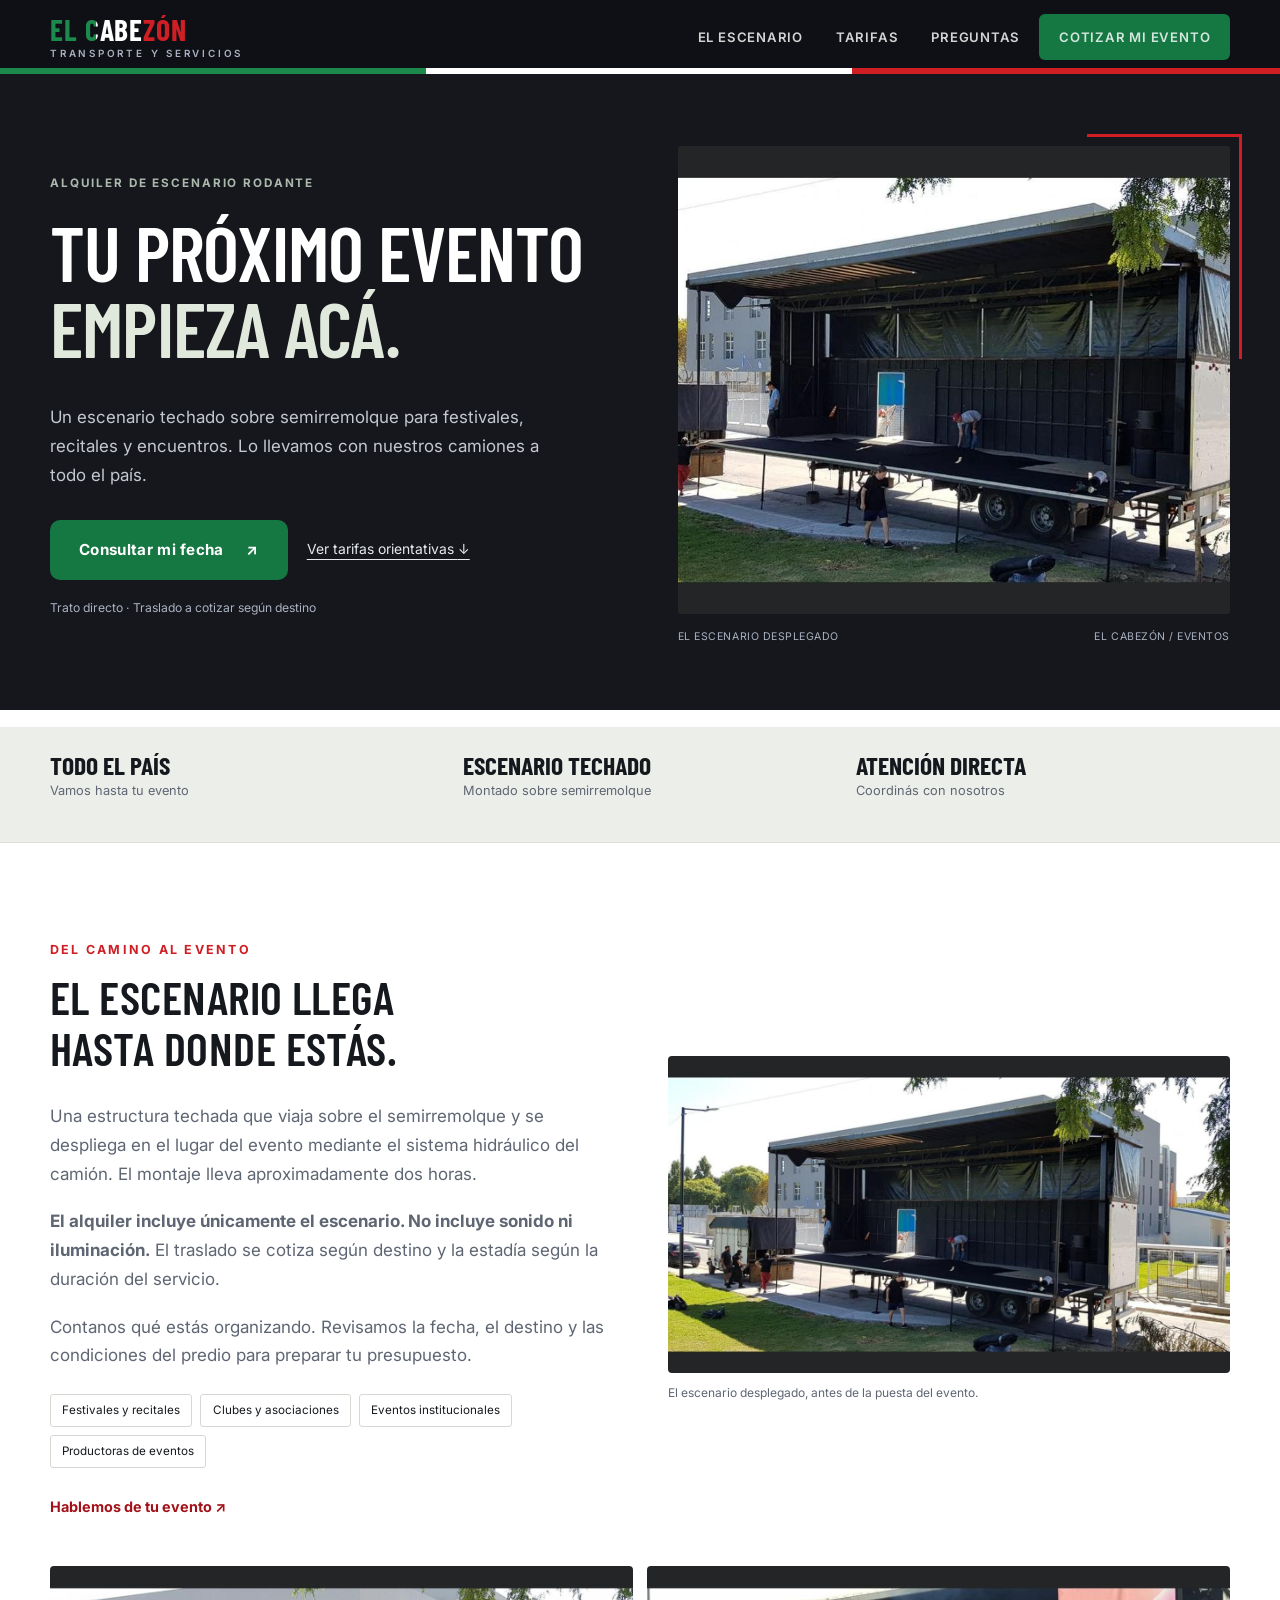
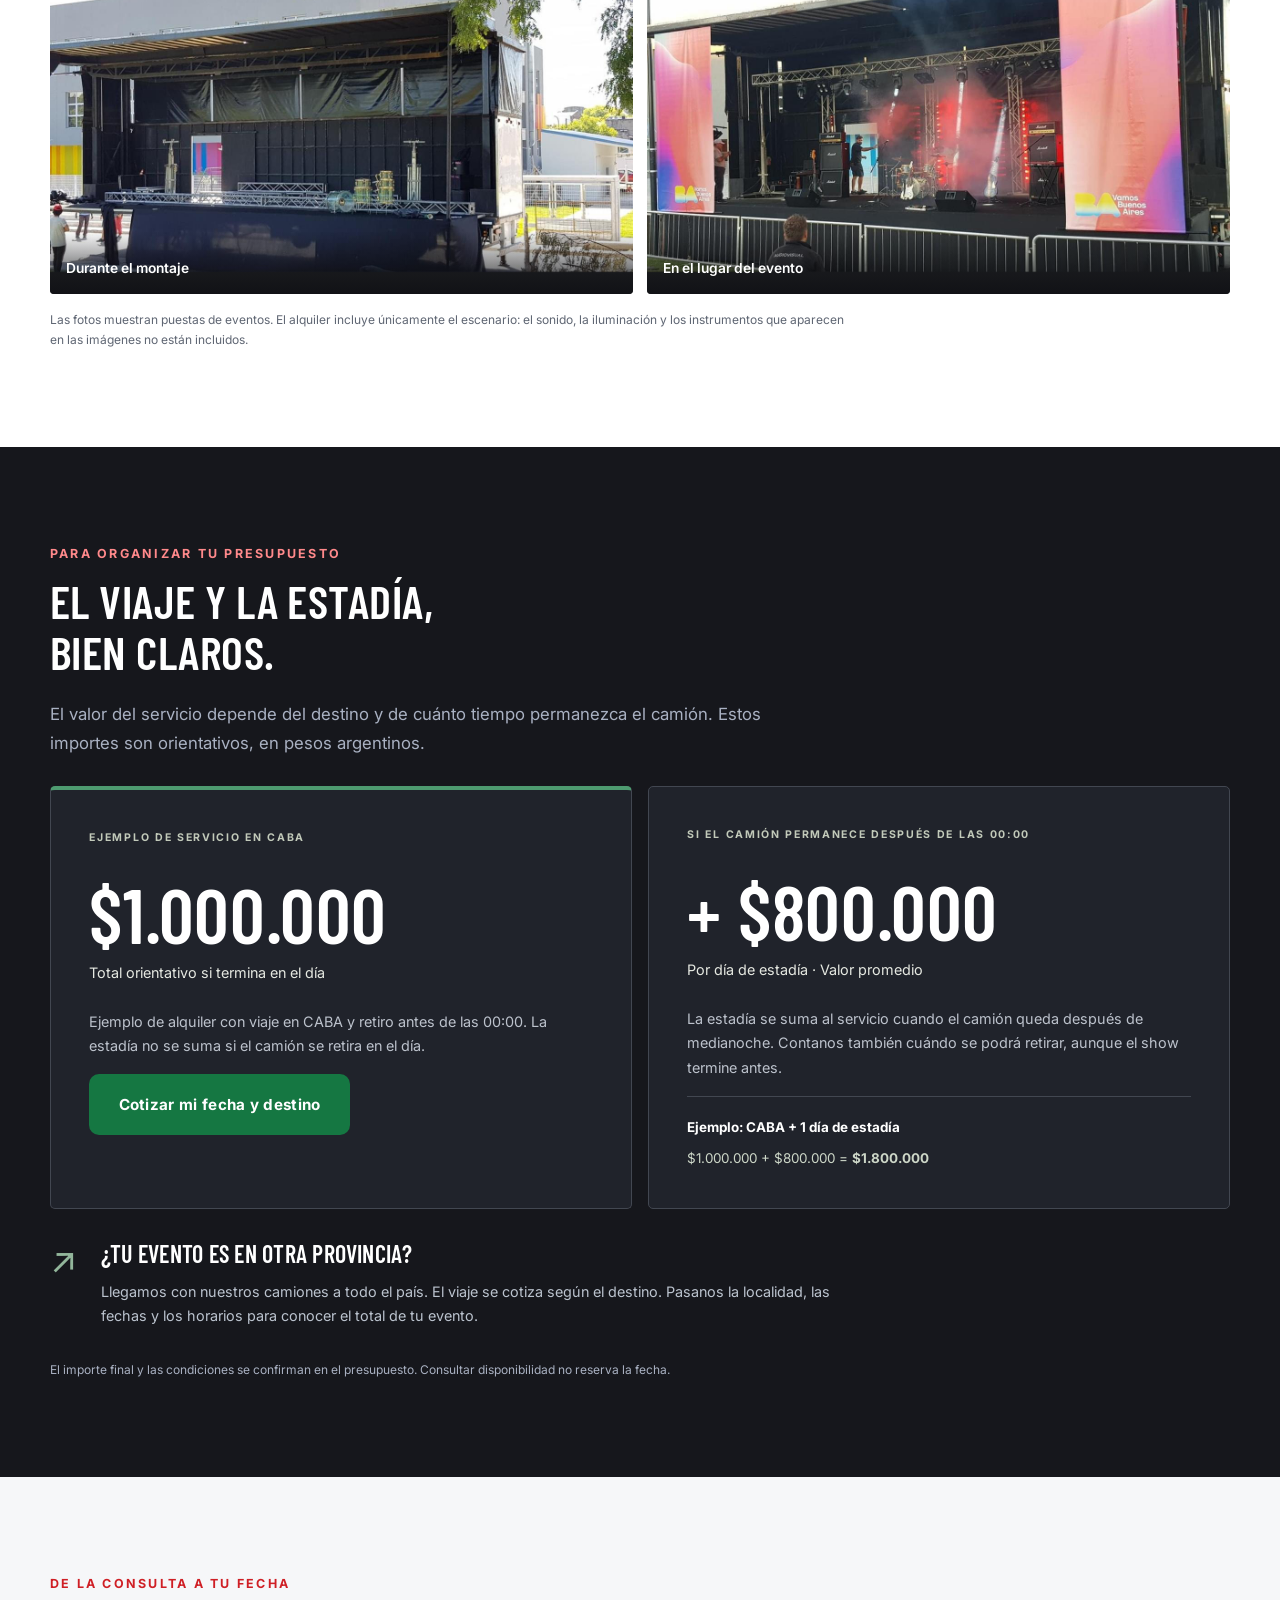
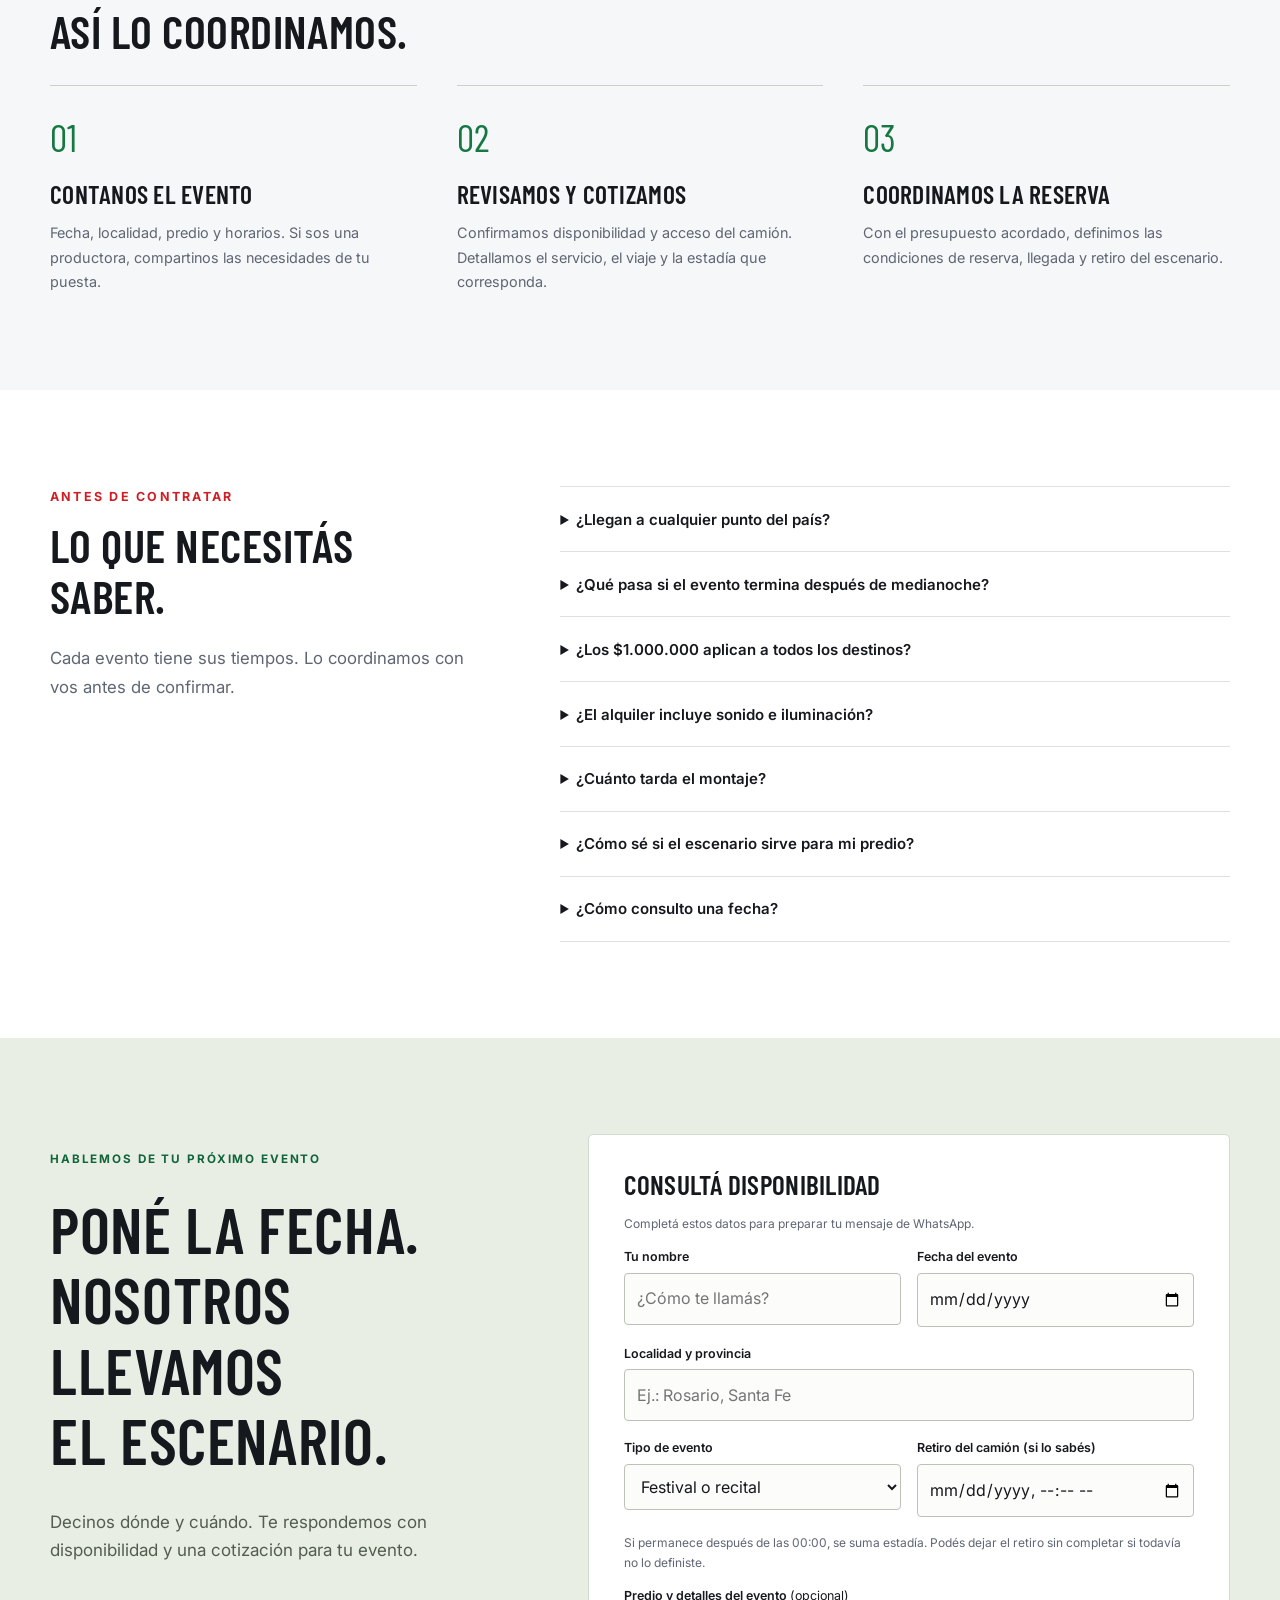
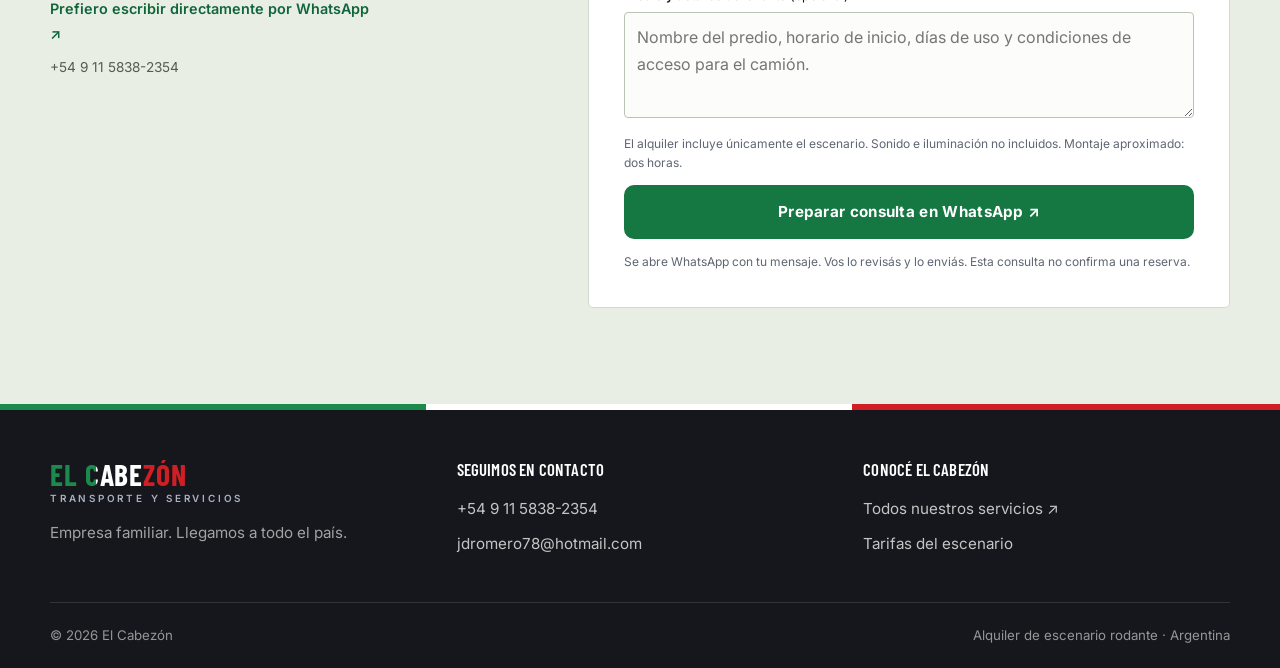
==== commit c2f77cfc: "Usa foto diurna del escenario en portada y vista compartida" ====
--- a/alquiler-escenario.html
+++ b/alquiler-escenario.html
@@ -12,8 +12,8 @@
     <meta property="og:title" content="Un escenario para tu próximo evento | El Cabezón">
     <meta property="og:description" content="Escenario rodante techado. Llegamos a todo el país. Consultá disponibilidad y cotizá tu fecha.">
     <meta property="og:url" content="https://patriagrande-tech.github.io/elcabezon/alquiler-escenario.html">
-    <meta property="og:image" content="https://patriagrande-tech.github.io/elcabezon/imag/escenario-luces.jpg">
-    <meta property="og:image:alt" content="Escenario de El Cabezón montado para un show">
+    <meta property="og:image" content="https://patriagrande-tech.github.io/elcabezon/imag/escenario-despliegue.jpg">
+    <meta property="og:image:alt" content="Escenario techado de El Cabezón desplegado de día">
     <meta property="og:locale" content="es_AR">
     <link rel="icon" type="image/svg+xml" href="imag/favicon.svg">
     <link rel="preconnect" href="https://fonts.googleapis.com">
@@ -55,8 +55,8 @@
                 <p class="hero-nota">Trato directo · Traslado a cotizar según destino</p>
             </div>
             <figure class="hero-foto">
-                <img src="imag/escenario-luces.jpg" width="1280" height="720" alt="Escenario de El Cabezón con la puesta de luces e instrumentos de un evento" fetchpriority="high">
-                <figcaption><span>El escenario en acción</span><span>El Cabezón / Eventos</span></figcaption>
+                <img src="imag/escenario-despliegue.jpg" width="1280" height="720" alt="Escenario techado de El Cabezón desplegado de día sobre el semirremolque" fetchpriority="high">
+                <figcaption><span>El escenario desplegado</span><span>El Cabezón / Eventos</span></figcaption>
             </figure>
         </div>
     </section>
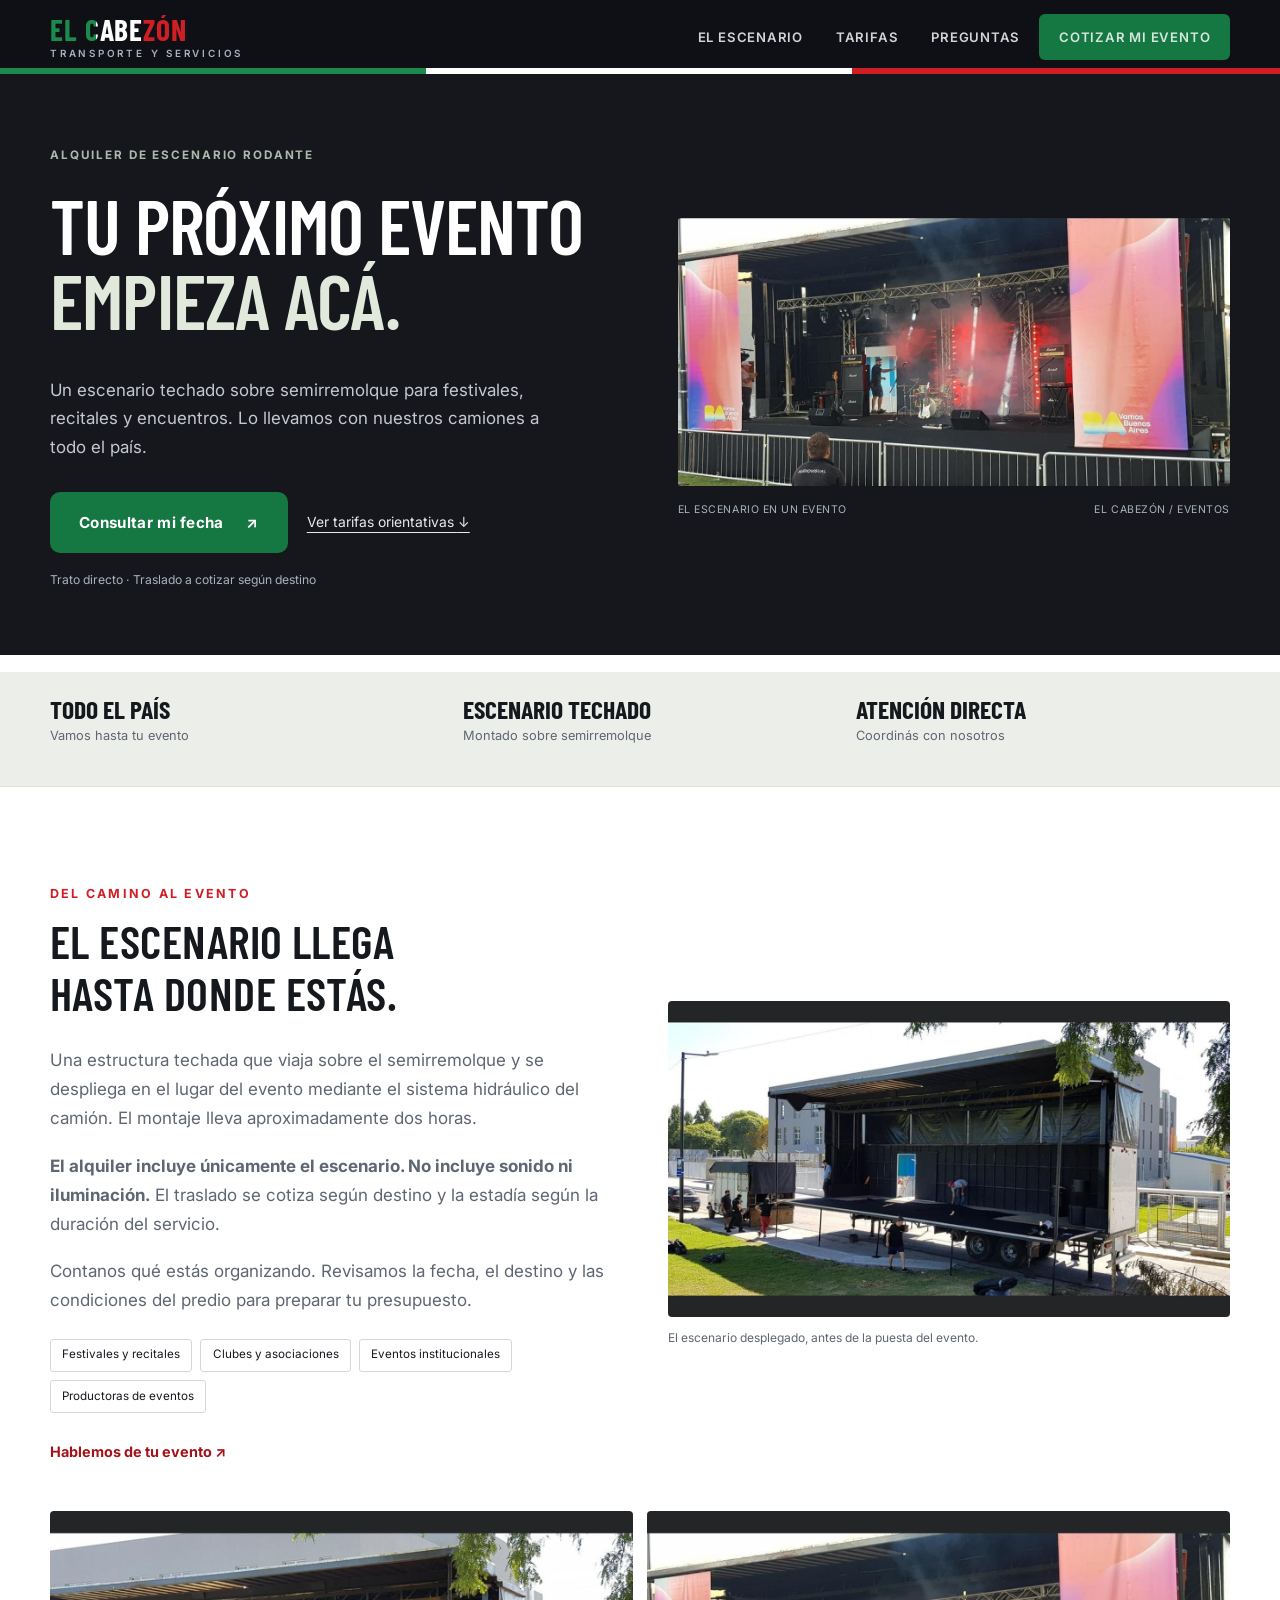
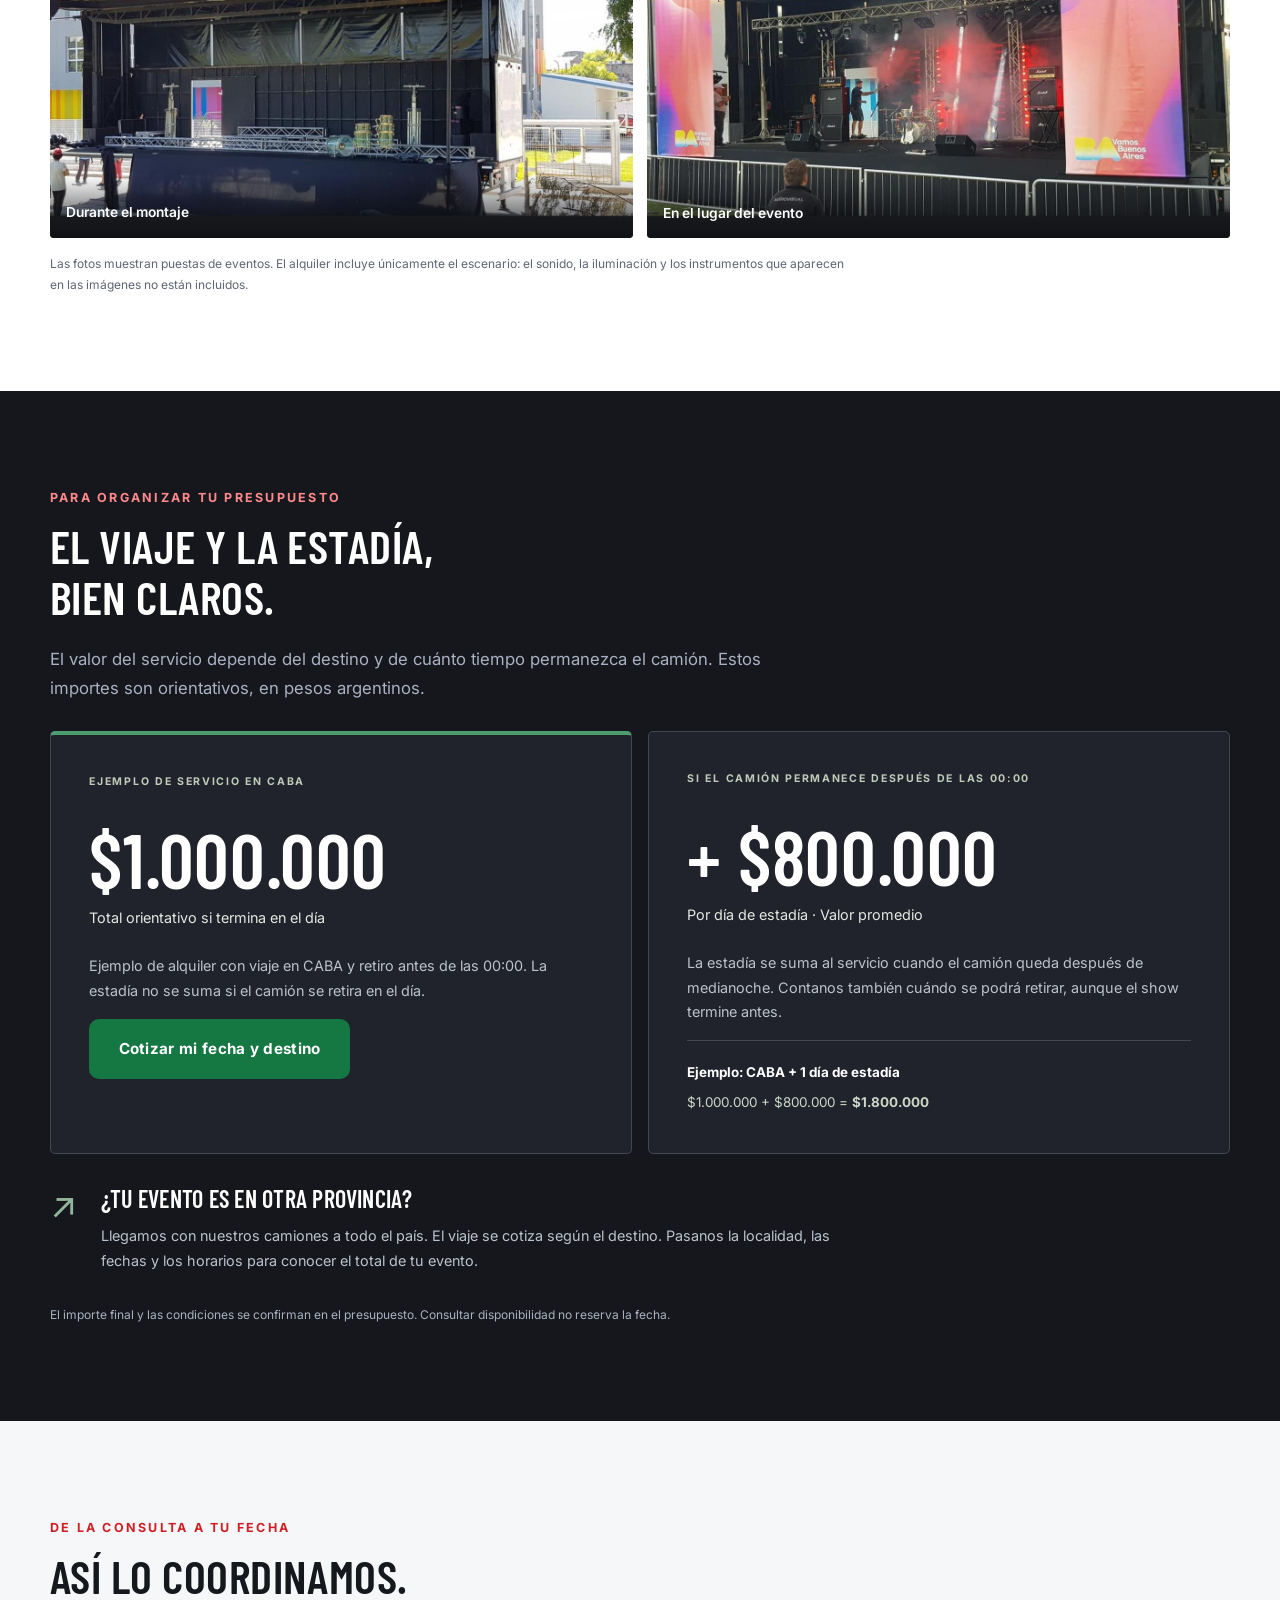
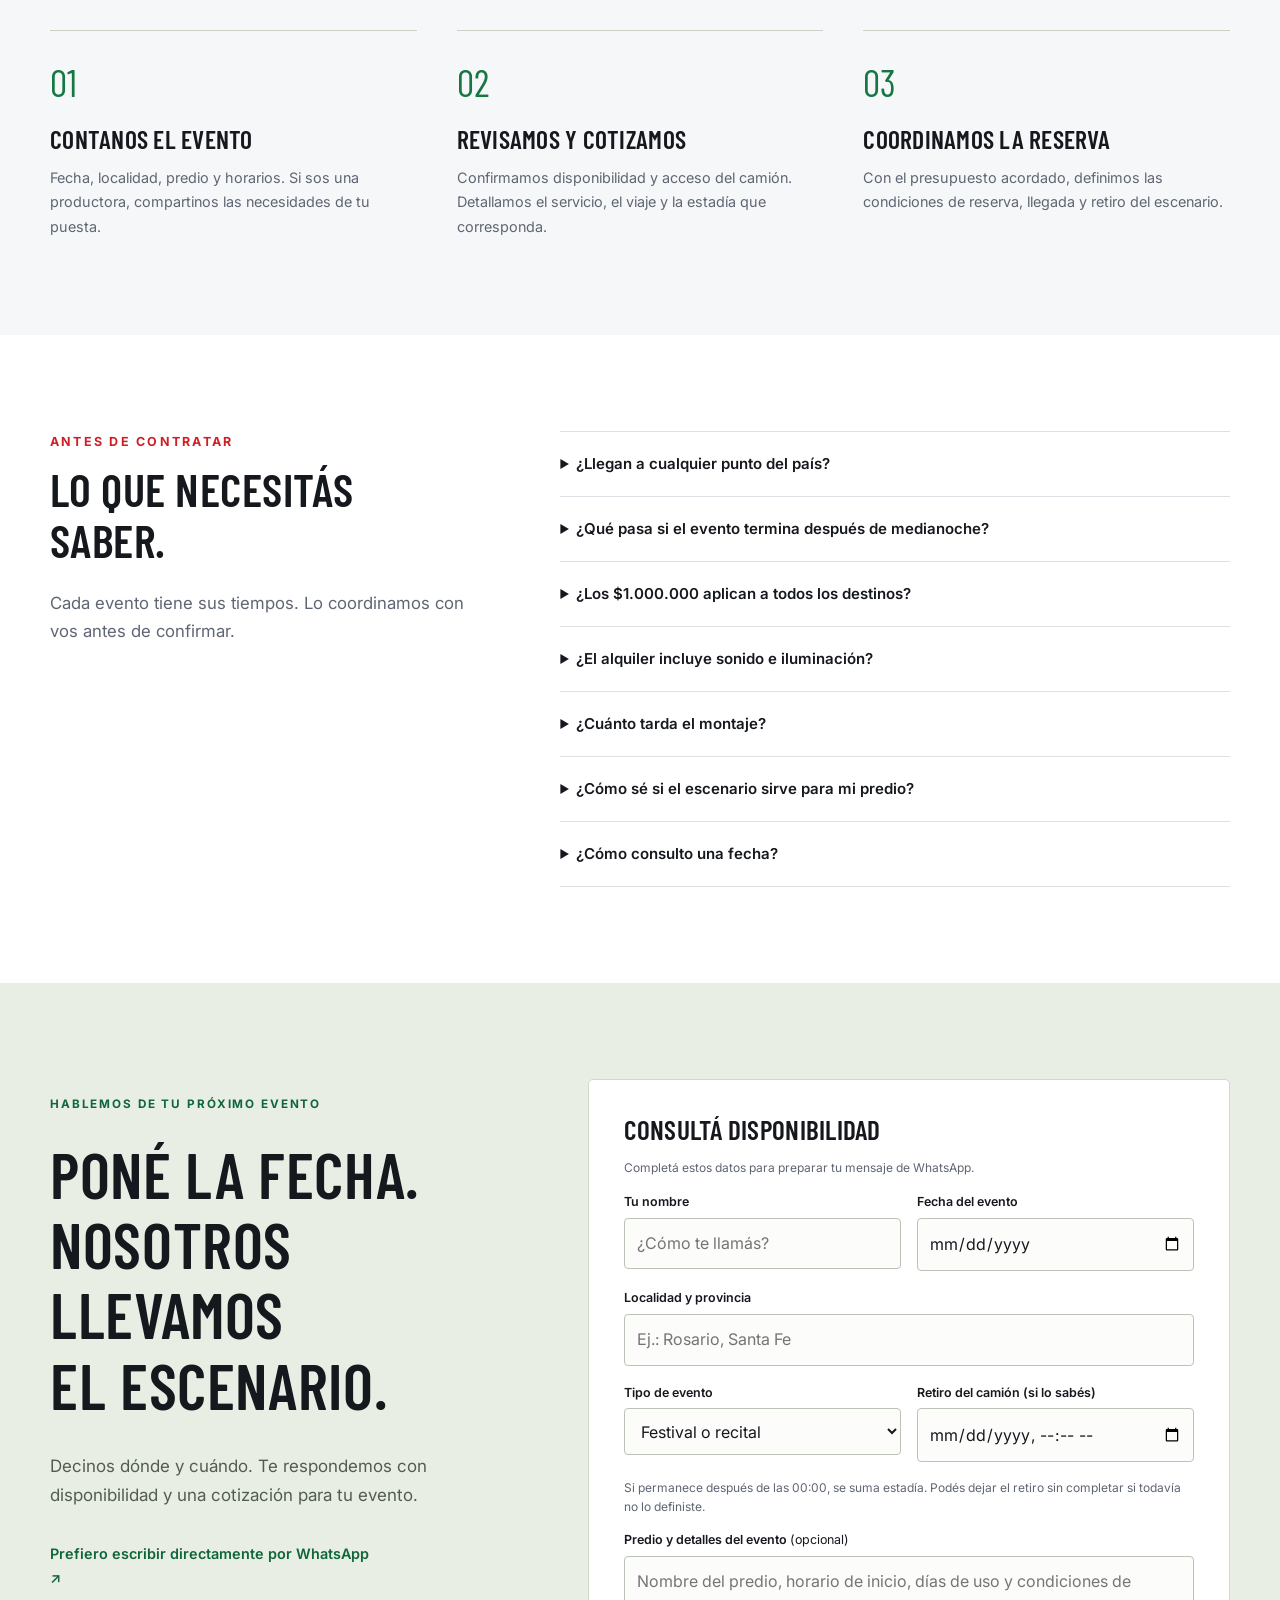
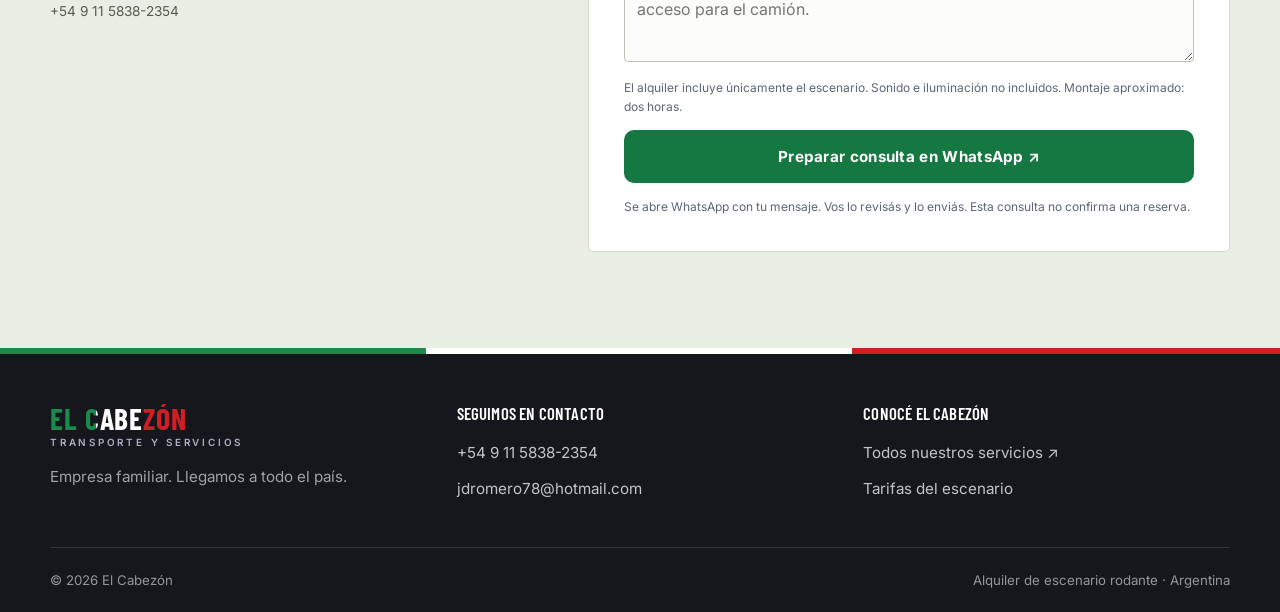
==== commit ef27f033: "Usa foto del escenario BA y corrige encuadre de portada" ====
--- a/alquiler-escenario.html
+++ b/alquiler-escenario.html
@@ -12,8 +12,8 @@
     <meta property="og:title" content="Un escenario para tu próximo evento | El Cabezón">
     <meta property="og:description" content="Escenario rodante techado. Llegamos a todo el país. Consultá disponibilidad y cotizá tu fecha.">
     <meta property="og:url" content="https://patriagrande-tech.github.io/elcabezon/alquiler-escenario.html">
-    <meta property="og:image" content="https://patriagrande-tech.github.io/elcabezon/imag/escenario-despliegue.jpg">
-    <meta property="og:image:alt" content="Escenario techado de El Cabezón desplegado de día">
+    <meta property="og:image" content="https://patriagrande-tech.github.io/elcabezon/imag/escenario-evento.jpg">
+    <meta property="og:image:alt" content="Escenario de El Cabezón armado en un evento con gráfica BA Buenos Aires">
     <meta property="og:locale" content="es_AR">
     <link rel="icon" type="image/svg+xml" href="imag/favicon.svg">
     <link rel="preconnect" href="https://fonts.googleapis.com">
@@ -55,8 +55,8 @@
                 <p class="hero-nota">Trato directo · Traslado a cotizar según destino</p>
             </div>
             <figure class="hero-foto">
-                <img src="imag/escenario-despliegue.jpg" width="1280" height="720" alt="Escenario techado de El Cabezón desplegado de día sobre el semirremolque" fetchpriority="high">
-                <figcaption><span>El escenario desplegado</span><span>El Cabezón / Eventos</span></figcaption>
+                <img src="imag/escenario-evento.jpg" width="1280" height="720" alt="Escenario de El Cabezón armado para un evento, con gráfica BA Buenos Aires a ambos lados" fetchpriority="high">
+                <figcaption><span>El escenario en un evento</span><span>El Cabezón / Eventos</span></figcaption>
             </figure>
         </div>
     </section>
--- a/css/escenario.css
+++ b/css/escenario.css
@@ -17,8 +17,8 @@
 .enlace-claro:hover { color: white; }
 .hero-nota { color: #a9b1c2; font-size: .76rem; margin: 1.1rem 0 0; }
 .hero-foto { margin: 0; position: relative; }
-.hero-foto::before { content: ''; position: absolute; top: -12px; right: -12px; width: 28%; height: 45%; border-top: 3px solid var(--rojo); border-right: 3px solid var(--rojo); }
-.hero-foto img { width: 100%; aspect-ratio: 1.18; object-fit: cover; border-radius: 3px; }
+/* El encuadre horizontal elimina las bandas de la foto sin cortar los laterales. */
+.hero-foto img { width: 100%; aspect-ratio: 2.06; object-fit: cover; object-position: center; border-radius: 3px; }
 .hero-foto figcaption { display: flex; justify-content: space-between; gap: .5rem; padding-top: .9rem; color: #a9b1c2; font-size: .66rem; letter-spacing: .05em; text-transform: uppercase; }
 .banda-datos { background: #eceee9; border-bottom: 1px solid #dbded5; }
 .banda-datos ul { display: grid; list-style: none; padding: 0; }
@@ -104,7 +104,6 @@
 }
 @media (max-width: 599px) {
     .escenario-hero { padding-top: calc(var(--header-alto) + 2.5rem); }
-    .hero-foto img { aspect-ratio: 16 / 10; }
     .galeria-escenario { grid-template-columns: 1fr; }
     .banda-datos li { flex-direction: row; align-items: center; justify-content: space-between; gap: 1rem; padding-block: 1rem; }
     .banda-datos strong { font-size: 1.3rem; }
